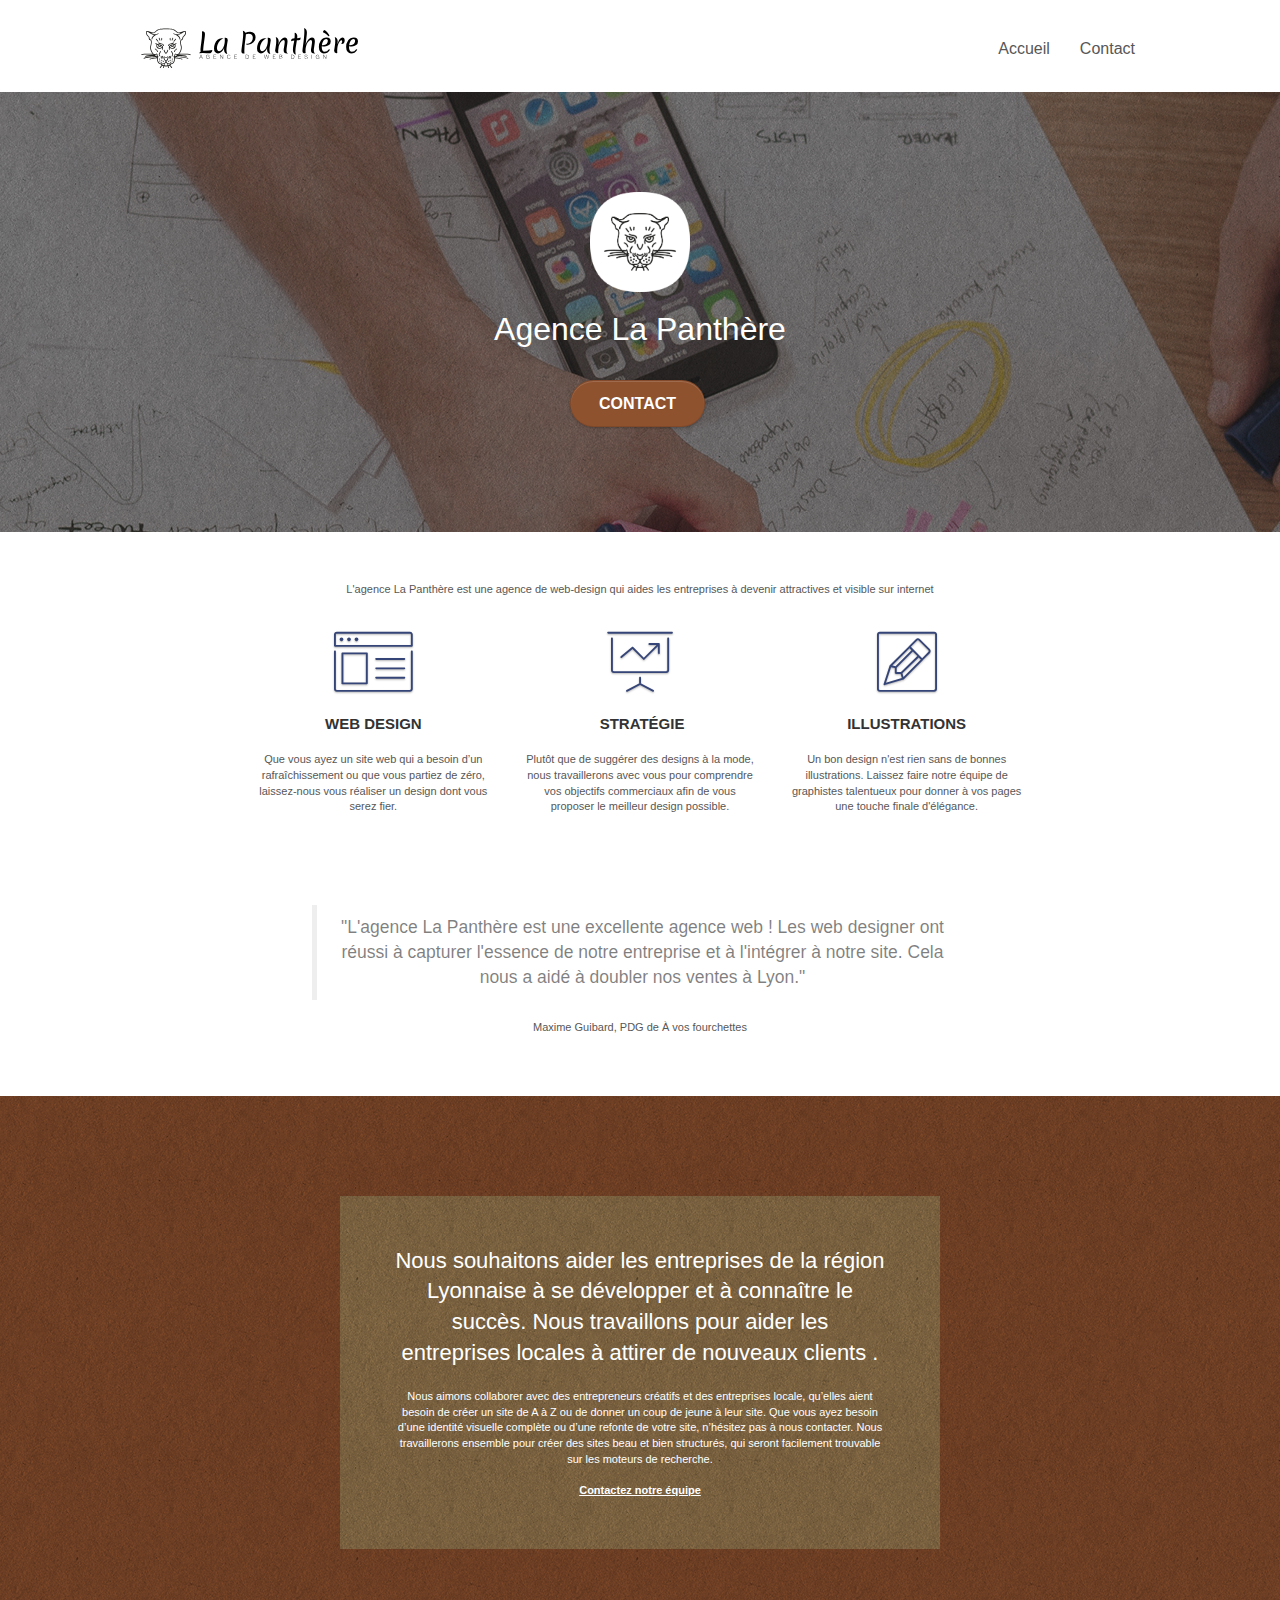
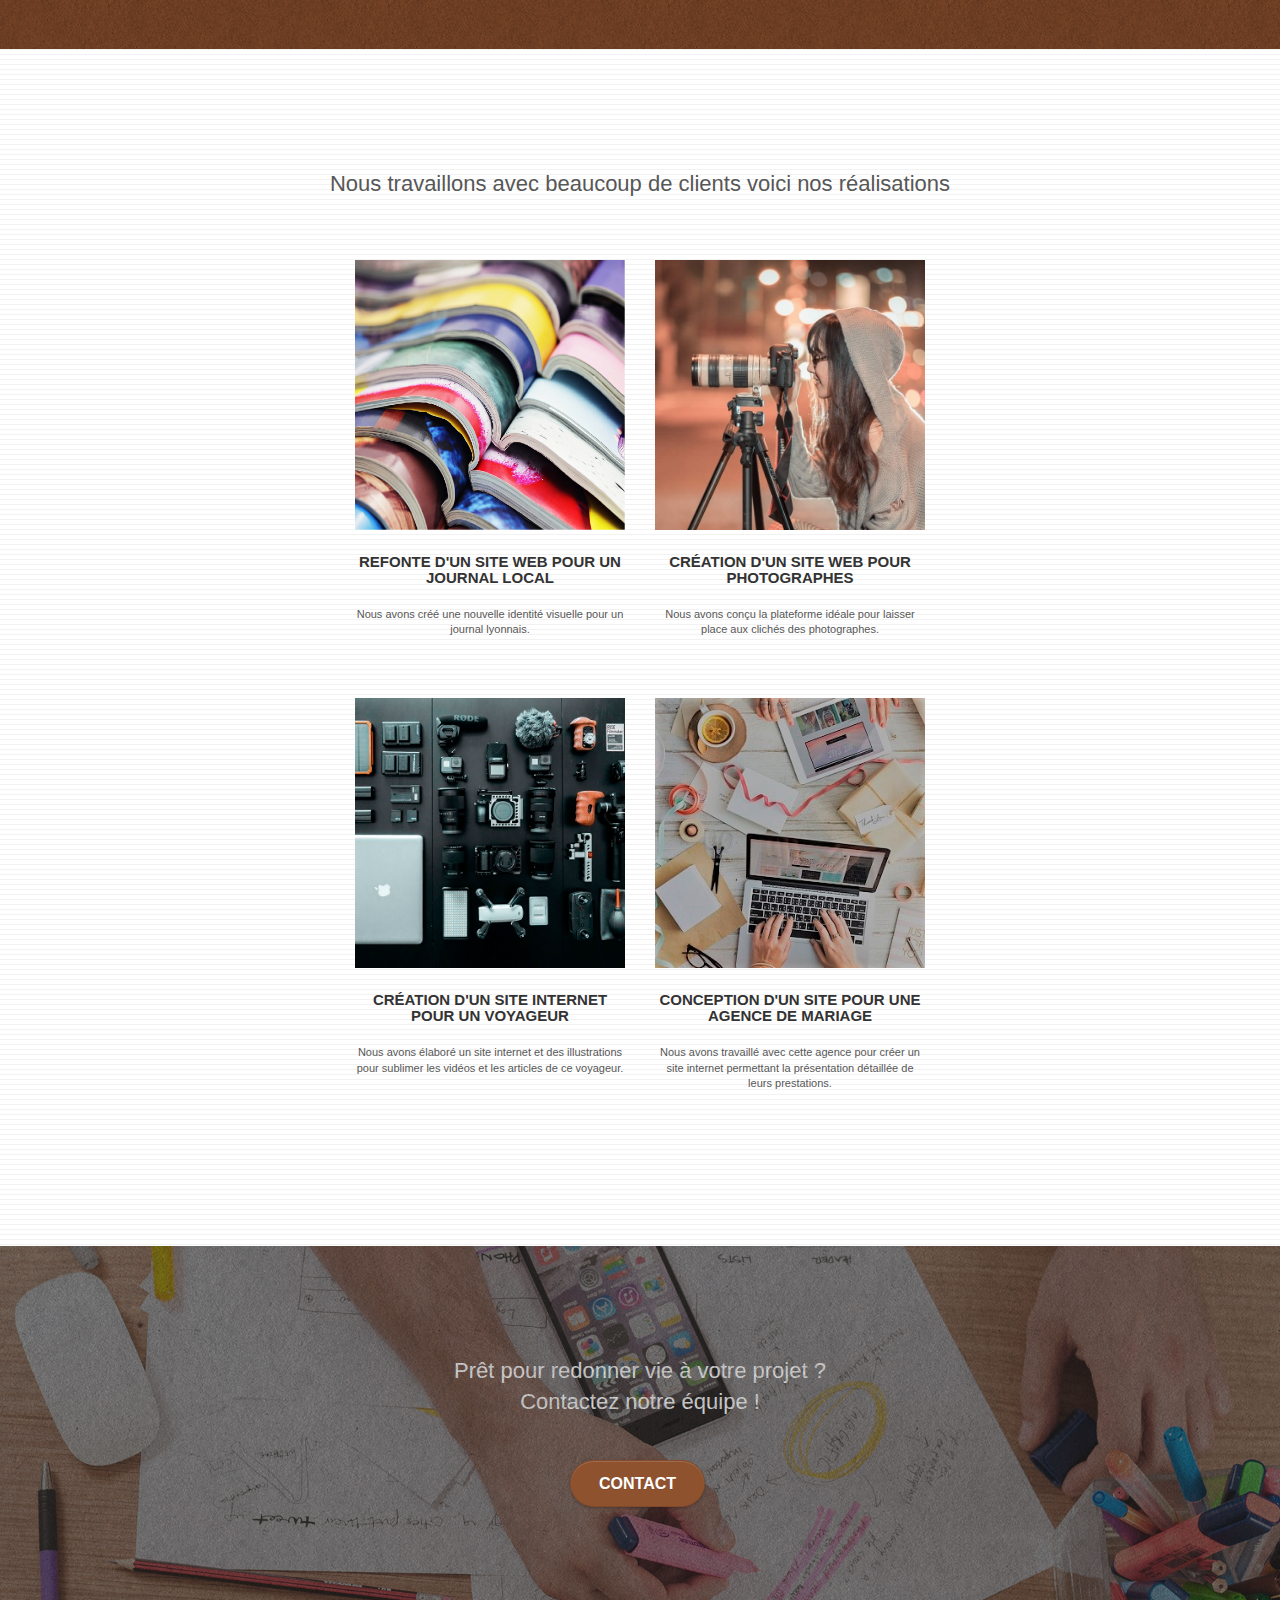
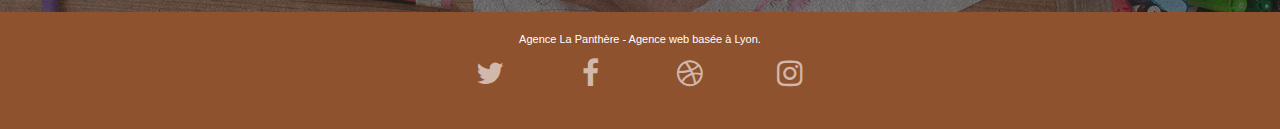
==== index.html @ bbf01726 "Suppression des images de texte et ajout de la source au blockquote" ====
<!doctype html>
<html lang="fr">
<head>
    <meta charset="utf-8">
    <meta name="description" content="Votre web-design réalisé par une équipe de passionnés et talentueux créateurs ! Découvrez nos réalisations et les témoignages de nos clients puis contactez-nous pour réaliser le site qui vous correspond !">
    <meta name="viewport" content="width=device-width, initial-scale=1.0, viewport-fit=cover">
    <link rel="shortcut icon" type="image/png" href="img/favicon.jpg">
    
	<link rel="stylesheet" type="text/css" href="./css/bootstrap.min.css">
	<link rel="stylesheet" type="text/css" href="style.min.css">
	<link rel="stylesheet" type="text/css" href="./css/font-awesome.min.css">
	<link rel="stylesheet" type="text/css" href="./css/et-line.min.css">
	
	<script defer src="./js/min/jquery-2.1.0.min.js"></script>
	<script defer src="./js/min/bootstrap.min.js"></script>
	<script defer src="./js/blocs.js"></script>
	<script defer src="./js/min/jquery.touchSwipe.min.js" defer></script>
	<script defer src="./js/min/gmaps.min.js"></script>

    <title>Découvrez votre révolution web design / La Panthère</title>

<!-- Analytics -->
 
<!-- Analytics END -->
    
</head>
<body>
<!-- Principal conteneur -->

<!-- HEADER -->
<header class="bloc bgc-white l-bloc " id="bloc-0">
	<div class="container bloc-sm">
		<nav class="navbar row">
			<div class="navbar-header">
				<a class="navbar-brand" href="web-design.html"><img src="img/agence-la-panthere-monochrome.svg" alt="paris web design logo agence web meilleure agence" height="40" /></a>
				<button id="nav-toggle" type="button" class="ui-navbar-toggle navbar-toggle" data-toggle="collapse" data-target=".navbar-1">
					<span class="sr-only">Toggle navigation</span><span class="icon-bar"></span><span class="icon-bar"></span><span class="icon-bar"></span>
				</button>
			</div>
			<div class="collapse navbar-collapse navbar-1 special-dropdown-nav">
				<ul class="site-navigation nav navbar-nav">
					<li>
						<a href="web-design.html">Accueil</a>
					</li>
					<li>
					</li>
					<li>
						<a href="contacter-votre-agence-web-design.html">Contact</a>
					</li>
				</ul>
			</div>
		</nav>
	</div>
</header>
<!-- HEADER END -->

<main class="page-container">

<!-- bloc-1-presentation -->
<div class="bloc bgc-dark-slate-blue bg-banniere d-bloc bg-t-edge bloc-bg-texture texture-paper b-parallax" id="bloc-1-hero">
	<div class="container bloc-lg">
		<div class="row tight-width-whitespace">
			<div class="col-sm-12 text-center">
				<img src="img/logo.png" class="center-block image-resize-mode" width="100" alt="Agence La Panthère, agence web paris, création logo paris" />
				<h1 class="text-center hero-bloc-text tc-white ">
					Agence La Panthère
				</h1>
				
				<a href="contacter-votre-agence-web-design.html" class="btn btn-lg btn-clean btn-rd cta-hero btn-atomic-tangerine" id="cta-hero">Contact</a>
				
			</div>
		</div>
	</div>
</div>
<!-- bloc-1-presentation END -->

<!-- bloc-2-services -->
<div class="bloc bgc-white l-bloc" id="bloc-2-services">
	<div class="container bloc-md">

		
		<p class="col-sm-12 text-center">L'agence La Panthère est une agence de web-design qui aides les entreprises à devenir attractives et visible sur internet</p>
		

		<div class="row voffset-lg med-width-whitespace">
			<div class="col-sm-4">
				<div class="text-center">
					<span class="et-icon-browser sm-shadow icon-dark-slate-blue icons icon-lg"></span>
				</div>
				<h3 class="mg-md text-center">
					Web design
				</h3>
				<p class="text-center ">
					Que vous ayez un site web qui a besoin d&rsquo;un rafraîchissement ou que vous partiez de zéro, laissez-nous vous réaliser un design dont vous serez fier.
				</p>
			</div>
			<div class="col-sm-4">
				<div class="text-center">
					<span class="et-icon-presentation sm-shadow icon-dark-slate-blue icons icon-lg"></span>
				</div>
				<h3 class="mg-md text-center">
					&nbsp;Stratégie
				</h3>
				<p class="text-center ">
					Plutôt que de suggérer des designs à la mode, nous travaillerons avec vous pour comprendre vos objectifs commerciaux afin de vous proposer le meilleur design possible.<br>
				</p>
			</div>
			<div class="col-sm-4">
				<div class="text-center">
					<span class="et-icon-edit sm-shadow icon-dark-slate-blue icons icon-lg"></span>
				</div>
				<h3 class="mg-md text-center">
					Illustrations
				</h3>
				<p class="text-center ">
					Un bon design n'est rien sans de bonnes illustrations. Laissez faire notre équipe de graphistes talentueux pour donner à vos pages une touche finale d'élégance.
				</p>
			</div>
		</div>
		<div class="row voffset-lg voffset">
			<div class="col-xs-12 col-md-8 col-md-offset-2 text-center">
				<blockquote>"L'agence La Panthère est une excellente agence web ! Les web designer ont réussi à capturer l'essence de notre entreprise et à l'intégrer à notre site. Cela nous a aidé à doubler nos ventes à Lyon."</blockquote>
				<p>Maxime Guibard, PDG de À vos fourchettes</p>
			</div>
		</div>
	</div>
</div>
<!-- bloc-2-services END -->

<!-- bloc-3-what-i-do -->
<div class="bloc tc-white bgc-atomic-tangerine bg-presentation d-bloc bloc-bg-texture texture-paper b-parallax" id="bloc-3-what-i-do">
	<div class="container bloc-lg">
		<div class="row tight-width-whitespace black-background">
			<div class="col-sm-12">
				<h2 class="mg-md text-center tc-white">
					Nous souhaitons aider les entreprises de la région Lyonnaise à se développer et à connaître le succès. Nous travaillons pour aider les entreprises locales à attirer de nouveaux clients .<br>
				</h2>
				<p class="text-center white">
					Nous aimons collaborer avec des entrepreneurs créatifs et des entreprises locale, qu’elles aient besoin de créer un site de A à Z ou de donner un coup de jeune à leur site. Que vous ayez besoin d’une identité visuelle complète ou d’une refonte de votre site, n’hésitez pas à nous contacter. Nous travaillerons ensemble pour créer des sites beau et bien structurés, qui seront facilement trouvable sur les moteurs de recherche. <br><br><a class="ltc-white bold-link" href="contacter-votre-agence-web-design.html">Contactez notre équipe</a><br>
				</p>
			</div>
		</div>
	</div>
</div>
<!-- bloc-3-what-i-do END -->

<!-- Section portfolio -->
<section class="bloc bgc-white bg-lines-h2-bg bg-repeat l-bloc" id="bloc-4-portfolio">
	<div class="container bloc-lg">
		<div class="row">
			<div class="col-sm-12 text-center">
				<h2>Nous travaillons avec beaucoup de clients voici nos réalisations</h2>
			</div>
		</div>
		<div class="row tight-width-whitespace portfolio-row">
			<article class="col-sm-6">
				<a href="#" data-lightbox="img/catalogue.jpg" data-gallery-id="gallery-1" data-caption="Refonte d'un site web pour un journal local" data-frame="snapshot-lb"><img src="img/catalogue.jpg" alt="paris web design logo agence web meilleure agence et refonte site web journal" class="img-responsive portfolio-thumb" /></a>
				<h3 class="mg-md text-center">
					Refonte d'un site web pour un journal local
				</h3>
				<p class="text-center">
					Nous avons créé une nouvelle identité visuelle pour un journal lyonnais.
				</p>
			</article>
			<article class="col-sm-6">
				<a href="#" data-lightbox="img/jeune-femme-qui-prend-des-photos.jpg" data-gallery-id="gallery-1" data-caption="Création d'un site web pour photographes" data-frame="snapshot-lb"><img src="img/jeune-femme-qui-prend-des-photos.jpg" class="img-responsive portfolio-thumb" alt="paris web design logo agence web meilleure agence, Création d'un site web pour photographes" /></a>
				<h3 class="mg-md text-center">
					Création d'un site web pour photographes
				</h3>
				<p class="text-center">
					Nous avons conçu la plateforme idéale pour laisser place aux clichés des photographes.
				</p>
			</article>
		</div>
		<div class="row tight-width-whitespace portfolio-row">
			<article class="col-sm-6">
				<a href="#" data-lightbox="img/matériel-numérique-dun-voyageur.jpg" data-gallery-id="gallery-1" data-caption="Création d'un site internet pour un voyageur" data-frame="snapshot-lb"><img src="img/matériel-numérique-dun-voyageur.jpg" class="img-responsive portfolio-thumb" alt="paris web design logo agence web meilleure agence, Création d'un site web pour voyageur"/></a>
				<h3 class="mg-md text-center">
					Création d'un site internet pour un voyageur
				</h3>
				<p class="text-center">
					Nous avons élaboré un site internet et des illustrations pour sublimer les vidéos et les articles de ce voyageur.
				</p>
			</article>
			<article class="col-sm-6">
				<a href="#" data-lightbox="img/bureau-de-travail-agence-de-mariage.jpg" data-gallery-id="gallery-1" data-caption="Conception d'un site pour une agence de mariage" data-frame="snapshot-lb"><img src="img/bureau-de-travail-agence-de-mariage.jpg" class="img-responsive portfolio-thumb" alt="paris web design logo agence web meilleure agence, Création d'un site web pour agence de mariage" /></a>
				<h3 class="mg-md text-center">
					Conception d'un site pour une agence de mariage
				</h3>
				<p class="text-center">
					Nous avons travaillé avec cette agence pour créer un site internet permettant la présentation détaillée de leurs prestations.
				</p>
			</article>

		</div>
	</div>
</section>
<!-- bloc-4-portfolio END -->

<!-- bloc-5-cta -->
<div class="bloc bgc-dark-slate-blue bg-banniere d-bloc bloc-bg-texture texture-paper" id="bloc-5-cta">
	<div class="container bloc-lg">
		<div class="row">
			<h2 class="mg-md text-center tc-white">
				Prêt pour redonner vie à votre projet ?<br>Contactez notre équipe !
			</h2>
			<div class="col-sm-12 text-center">
				<a href="contacter-votre-agence-web-design.html" class="btn btn-atomic-tangerine btn-clean btn-rd btn-lg cta-hero">Contact</a>
			</div>
		</div>
	</div>
</div>
<!-- bloc-5-cta END -->

<!-- Footer - bloc-8 -->
<footer class="bloc bgc-atomic-tangerine d-bloc" id="bloc-8">
	<div class="container bloc-sm">
		<div class="row">
			<div class="col-sm-12">
				<p class="text-center white">
					Agence La Panthère - Agence web basée à Lyon.<br>
				</p>
				<div class="row row-no-gutters social">
					<div class="col-sm-3">
						<div class="text-center">
							<a class="social" href="web-design.html"><span class="fa fa-twitter icon-md"></span></a>
						</div>
					</div>
					<div class="col-sm-3">
						<div class="text-center">
							<a class="social" href="web-design.html"><span class="fa fa-facebook icon-md"></span></a>
						</div>
					</div>
					<div class="col-sm-3">
						<div class="text-center">
							<a class="social" href="web-design.html"><span class="fa fa-dribbble icon-md"></span></a>
						</div>
					</div>
					<div class="col-sm-3">
						<div class="text-center">
							<a class="social" href="web-design.html"><span class="fa fa-instagram icon-md"></span></a>
						</div>
					</div>
				</div>
				<br>
			</div>
		</div>
	</div>
</footer>
<!-- Footer END -->

</main>
<!-- Principal conteneur END -->
    

</body>
</html>
---- style.min.css ----
body{margin:0;padding:0;background:#fff;overflow-x:hidden;-webkit-font-smoothing:antialiased;-moz-osx-font-smoothing:grayscale}a,button{transition:all .3s ease-in-out;outline:0!important}a:hover{text-decoration:none;cursor:pointer}#page-loading-blocs-notifaction{position:fixed;top:0;bottom:0;width:100%;z-index:100000;background:#fff url("img/pageload-spinner.gif") no-repeat center center}.bloc{width:100%;clear:both;background:50% 50% no-repeat;padding:0 50px;-webkit-background-size:cover;-moz-background-size:cover;-o-background-size:cover;background-size:cover;position:relative}.bloc .container{padding-left:0;padding-right:0}.bloc-lg{padding:100px 50px}.bloc-md{padding:50px}.bloc-sm{padding:20px 50px}.bg-b-edge,.bg-bl-edge,.bg-br-edge,.bg-center,.bg-l-edge,.bg-r-edge,.bg-repeat,.bg-t-edge,.bg-tl-edge,.bg-tr-edge{-webkit-background-size:auto!important;-moz-background-size:auto!important;-o-background-size:auto!important;background-size:auto!important}.bg-repeat{background:repeat}.bg-t-edge{background:top no-repeat}.bloc-bg-texture::before{content:"";background-size:2px 2px;position:absolute;top:0;bottom:0;left:0;right:0}.texture-paper::before{background:url("img/texture-paper.png");background-size:280px 280px}.b-parallax{background-attachment:fixed}.d-bloc{color:rgba(255,255,255,.7)}.d-bloc button:hover{color:rgba(255,255,255,.9)}.d-bloc .icon-round,.d-bloc .icon-rounded,.d-bloc .icon-semi-rounded-a,.d-bloc .icon-semi-rounded-b,.d-bloc .icon-square{border-color:rgba(255,255,255,.9)}.d-bloc .divider-h span{border-color:rgba(255,255,255,.2)}.d-bloc .a-btn,.d-bloc .navbar a,.d-bloc .navbar-brand,.d-bloc a .icon-lg,.d-bloc a .icon-md,.d-bloc a .icon-sm,.d-bloc a .icon-xl,.d-bloc h1 a,.d-bloc h2 a,.d-bloc h3 a,.d-bloc h4 a,.d-bloc h5 a,.d-bloc h6 a,.d-bloc p a{color:rgba(255,255,255,.6)}.d-bloc .a-btn:hover,.d-bloc .navbar a:hover,.d-bloc .navbar-brand:hover,.d-bloc a:hover .icon-lg,.d-bloc a:hover .icon-md,.d-bloc a:hover .icon-sm,.d-bloc a:hover .icon-xl,.d-bloc h1 a:hover,.d-bloc h2 a:hover,.d-bloc h3 a:hover,.d-bloc h4 a:hover,.d-bloc h5 a:hover,.d-bloc h6 a:hover,.d-bloc p a:hover{color:#fff}.d-bloc .navbar-toggle .icon-bar{background:#fff}.d-bloc .btn-wire,.d-bloc .btn-wire:hover{color:#fff;border-color:#fff}.d-bloc .panel{color:rgba(0,0,0,.5)}.d-bloc .panel button:hover{color:rgba(0,0,0,.7)}.d-bloc .panel icon{border-color:rgba(0,0,0,.7)}.d-bloc .panel .divider-h span{border-color:rgba(0,0,0,.1)}.d-bloc .panel .a-btn{color:rgba(0,0,0,.6)}.d-bloc .panel .a-btn:hover{color:#000}.d-bloc .panel .btn-wire,.d-bloc .panel .btn-wire:hover{color:rgba(0,0,0,.7);border-color:rgba(0,0,0,.3)}.d-bloc .panel,.l-bloc{color:rgba(0,0,0,.5)}.d-bloc .panel button:hover,.l-bloc button:hover{color:rgba(0,0,0,.7)}.l-bloc .icon-round,.l-bloc .icon-rounded,.l-bloc .icon-semi-rounded-a,.l-bloc .icon-semi-rounded-b,.l-bloc .icon-square{border-color:rgba(0,0,0,.7)}.d-bloc .panel .divider-h span,.l-bloc .divider-h span{border-color:rgba(0,0,0,.1)}.d-bloc .panel .a-btn,.l-bloc .a-btn,.l-bloc .navbar a,.l-bloc .navbar-brand,.l-bloc a .icon-lg,.l-bloc a .icon-md,.l-bloc a .icon-sm,.l-bloc a .icon-xl,.l-bloc h1 a,.l-bloc h2 a,.l-bloc h3 a,.l-bloc h4 a,.l-bloc h5 a,.l-bloc h6 a,.l-bloc p a{color:rgba(0,0,0,.6)}.d-bloc .panel .a-btn:hover,.l-bloc .a-btn:hover,.l-bloc .navbar a:hover,.l-bloc .navbar-brand:hover,.l-bloc a:hover .icon-lg,.l-bloc a:hover .icon-md,.l-bloc a:hover .icon-sm,.l-bloc a:hover .icon-xl,.l-bloc h1 a:hover,.l-bloc h2 a:hover,.l-bloc h3 a:hover,.l-bloc h4 a:hover,.l-bloc h5 a:hover,.l-bloc h6 a:hover,.l-bloc p a:hover{color:#000}.l-bloc .navbar-toggle .icon-bar{color:rgba(0,0,0,.6)}.d-bloc .panel .btn-wire,.d-bloc .panel .btn-wire:hover,.l-bloc .btn-wire,.l-bloc .btn-wire:hover{color:rgba(0,0,0,.7);border-color:rgba(0,0,0,.3)}.voffset{margin-top:30px}.voffset-lg{margin-top:80px}.row-no-gutters{margin-right:0;margin-left:0}.row.row-no-gutters>[class*=" col-"],.row.row-no-gutters>[class^=col-]{padding-right:0;padding-left:0}#bloc-1-hero h1{font-size:32px}.navbar{margin-bottom:0;z-index:1}.navbar-brand{height:auto;padding:3px 15px;font-size:25px;font-weight:400;font-weight:600;line-height:44px}.navbar-brand img{max-height:200px;margin:0 5px 0 0;display:inline}.navbar-brand img[src$=svg]{min-width:100px}.nav-center .navbar-brand img{margin:0}.navbar .nav{padding-top:2px;margin-right:-16px;float:right;z-index:1}.nav>li{float:left;margin-top:4px;font-size:16px}.navbar-nav .open .dropdown-menu>li>a{text-align:inherit}.nav>li a:focus,.nav>li a:hover{background:0 0}.navbar-toggle{margin:10px 10px 0 0;border:0}.navbar-toggle:hover{background:0 0!important}.navbar-toggle .icon-bar{background-color:rgba(0,0,0,.5);width:26px}.nav-invert .navbar .nav{float:left}.nav-invert .navbar-brand,.nav-invert .navbar-header{float:right;position:relative;z-index:2}@media (min-width:768px){.site-navigation{position:absolute;top:50%;right:20px;transform:translate(0,-50%);-webkit-transform:translateY(-50%)}.nav>li .dropdown-menu a,.nav>li .dropdown-menu a:hover{color:#484848}.nav-invert .site-navigation{left:0;right:0}.nav-center{text-align:center}.nav-center .navbar-header{width:100%}.nav-center .nav>li,.nav-center .navbar-brand,.nav-center .navbar-header{float:none;display:inline-block}.nav-center .site-navigation{position:relative;width:100%;right:0;margin-right:0;margin-top:20px}.nav-center.mini-nav .navbar-toggle{float:none;margin:10px auto 0}}.nav>li>.dropdown a{background:0 0!important;display:block;padding:14px 15px}nav .caret{margin:0 5px}.dropdown-menu .dropdown-menu{top:-8px;left:100%}.dropdown-menu .dropmenu-flow-right{top:100%;left:0;margin-left:-1px;border-top-left-radius:0;border-top-right-radius:0}.dropdown-menu .dropdown span{border:4px solid #000;border-top-color:transparent;border-right-color:transparent;border-bottom-color:transparent;margin:6px -5px 0 0!important;float:right}.mg-md{margin-top:10px;margin-bottom:20px}.mg-lg{margin-top:10px;margin-bottom:40px}.btn{margin:0 5px 5px 0}.btn.pull-right{margin:0 0 5px 5px}.btn-d,.btn-d:focus,.btn-d:hover{color:#fff;background:rgba(0,0,0,.3)}button{outline:0!important}.btn-rd{border-radius:40px}.btn-clean{border:1px solid rgba(0,0,0,.08);border-bottom-color:rgba(0,0,0,.1);text-shadow:0 1px 0 rgba(0,0,1,.1);box-shadow:0 1px 3px rgba(0,0,1,.25),inset 0 1px 0 0 rgba(255,255,255,.15)}.icon-md{font-size:30px!important}.icon-lg{font-size:60px!important}.sm-shadow{text-shadow:0 1px 2px rgba(0,0,0,.3)}.panel-sq,.panel-sq .panel-footer,.panel-sq .panel-heading{border-radius:0}.panel-rd{border-radius:30px}.panel-rd .panel-heading{border-radius:29px 29px 0 0}.panel-rd .panel-footer{border-radius:0 0 29px 29px}.form-control{border-color:rgba(0,0,0,.1);box-shadow:none;background-color:red}.scrollToTop{width:40px;height:40px;position:fixed;bottom:20px;right:20px;opacity:0;z-index:500;transition:all .3s ease-in-out}.scrollToTop span{margin-top:6px}.showScrollTop{font-size:14px;opacity:1}a[data-lightbox]{position:relative;display:block;text-align:center}a[data-lightbox]:hover::before{content:"+";font-family:HelveticaNeue-Light,"Helvetica Neue Light","Helvetica Neue",Helvetica,Arial;font-size:32px;width:50px;height:50px;margin-left:-25px;border-radius:50%;background:rgba(0,0,0,.6);color:#fff;font-weight:100;z-index:1;position:absolute;top:50%;transform:translateY(-50%);-webkit-transform:translateY(-50%)}a[data-lightbox]:hover img{opacity:.6;-webkit-animation-fill-mode:none;animation-fill-mode:none}#lightbox-modal{display:flex;align-items:center}#lightbox-modal .modal-dialog{width:90%;max-width:900px;margin:0 auto 0}#lightbox-modal .modal-dialog img{max-height:90vh;margin:0 auto}.lightbox-caption{padding:20px;color:#fff;background:rgba(0,0,0,.5);position:absolute;left:15px;right:15px;bottom:5px}.close-lightbox{color:#fff;font-size:30px;position:absolute;top:20px;right:20px;z-index:20;background:rgba(0,0,0,.5);border:none;line-height:30px;padding:0 9px 5px;opacity:.3}.close-lightbox:hover,.next-lightbox:hover,.prev-lightbox:hover{opacity:1;color:#fff}.next-lightbox,.prev-lightbox{font-size:20px;color:rgba(255,255,255,.9);background:rgba(0,0,0,.5);transition:all .2s ease-in-out;position:absolute;top:45%;z-index:1;opacity:.4}.next-lightbox{padding:6px 8px 1px 13px;right:25px}.prev-lightbox{padding:6px 13px 1px 10px;left:25px}.snapshot-lb .modal-body{padding-bottom:45px}.snapshot-lb .lightbox-caption{padding:0;color:rgba(0,0,0,.5);background:0 0}.btn,a,h1,h2,h3,h4,h5,h6,label,p{font-family:helvetica;font-weight:400;color:#575757!important}.container{max-width:1000px}.hero-bloc-text{font-size:38px}.hero-bloc-text-sub{font-size:36px}.statement-bloc-text{line-height:26px;font-style:italic;font-size:20px;text-align:center;font-weight:lighter;max-width:520px;margin:auto auto auto auto}p{font-size:11px}.tight-width-whitespace{max-width:600px;margin:auto auto auto auto}.h1{font-size:20px;font-family:"Open Sans"}.cta-hero{margin-top:22px;color:#fff!important;text-transform:uppercase;padding:12px 28px 12px 28px;font-size:16px;font-weight:700}.social{max-width:400px;margin:auto auto auto auto}h2{font-size:22px;line-height:1.4em}h3{font-size:15px;text-transform:uppercase;font-weight:700;color:#333!important}.med-width-whitespace{max-width:800px;margin:auto auto auto auto;box-shadow:0 0 0 #000}h1{color:#333!important}h4{color:#333!important}.icons{margin-bottom:14px;margin-top:24px}.white{color:#fff!important}.portfolio-thumb{margin-bottom:24px}.portfolio-row{margin-bottom:44px;margin-top:50px}.avatar{box-shadow:0 4px 9px rgba(0,0,0,.3)}.black-background{background-color:rgba(165,147,99,.7);padding:40px 40px 40px 40px}.bold-link{font-weight:900;text-decoration:underline!important}.bgc-white{background-color:#fff}.bgc-dark-slate-blue{background-color:#364577}.bgc-atomic-tangerine{background-color:#8f522f}.tc-white{color:#fff!important}.btn-atomic-tangerine{background:#8f522f;color:#fff!important}.btn-atomic-tangerine:hover{background:#c27956!important;color:#fff!important}.ltc-white{color:#fff!important}.ltc-white:hover{color:#ccc!important}.ltc-atomic-tangerine{color:#8f522f!important}.ltc-atomic-tangerine:hover{color:#c27956!important}.icon-dark-slate-blue{color:#364577!important;border-color:#364577!important}.bg-dots-bg{background-image:url("img/dots-bg.png")}.bg-lines-h2-bg{background-image:url("img/lines-h2-bg.png")}.bg-banniere{background-image:url("img/agence-la-panthere.jpg")}.bg-presentation{background-image:url("img/image-de-presentation.bmp")}@media (max-width:1024px){.bloc{padding-left:20px;padding-right:20px}.bloc-tile-2.full-width-bloc .container,.bloc-tile-3.full-width-bloc .container,.bloc-tile-4.full-width-bloc .container,.bloc.full-width-bloc{padding-left:0;padding-right:0}}@media (max-width:992px) and (min-width:768px){.navbar .nav{max-width:80%}.nav-center.navbar .nav{max-width:100%}}@media only screen and (min-device-width:768px) and (max-device-width:1024px) and (orientation:landscape){.b-parallax{background-attachment:scroll}}@media only screen and (min-device-width:1024px) and (max-device-width:1366px) and (-webkit-min-device-pixel-ratio:1.5){.b-parallax{background-attachment:scroll}}@media (max-width:991px){.container{width:100%}.b-parallax{background-attachment:scroll}#hero-bloc,.page-container{overflow-x:hidden;position:relative}.bloc{padding-left:constant(safe-area-inset-left);padding-right:constant(safe-area-inset-right)}.bloc-group,.bloc-group .bloc{display:block;width:100%}.bloc-fill-screen .fill-bloc-bottom-edge,.bloc-fill-screen .fill-bloc-top-edge{padding:0 20px;padding-left:constant(safe-area-inset-left);padding-right:constant(safe-area-inset-right)}}@media (max-width:767px){.page-container{overflow-x:hidden;position:relative}#disqus_thread,h1,h2,h3,h4,h5,h6,p{padding-left:10px!important;padding-right:10px!important}.b-parallax{background-attachment:scroll}.navbar .nav{padding-top:0;border-top:1px solid rgba(0,0,0,.2);float:none!important}.navbar.row{margin-left:0;margin-right:0}.site-navigation{position:inherit;transform:none;-webkit-transform:none;-ms-transform:none}.nav>li{margin-top:0;border-bottom:1px solid rgba(0,0,0,.1);background:rgba(0,0,0,.05);text-align:left;padding-left:15px;width:100%}.nav>li:hover{background:rgba(0,0,0,.08)}.dropdown .dropdown a .caret{float:none;margin:5px 0 0 10px!important;border:4px solid #000;border-bottom-color:transparent;border-right-color:transparent;border-left-color:transparent}#hero-bloc .navbar .nav{background:rgba(0,0,0,.8)}#hero-bloc .navbar .nav a{color:rgba(255,255,255,.6)}.hero{padding:50px 0}.hero-nav{left:-1px;right:-1px}.navbar-collapse{padding:0;overflow-x:hidden;-webkit-box-shadow:none;box-shadow:none}.navbar-brand img{max-height:40px;width:auto}.nav-invert .navbar-header{float:none;width:100%}.nav-invert .navbar-toggle{float:left;margin-left:10px}.bloc{padding-left:0;padding-right:0}.bloc-lg,.bloc-xl,.bloc-xxl{padding:40px 0}.bloc-md,.bloc-sm{padding-left:0;padding-right:0}.bloc-fill-screen .fill-bloc-bottom-edge,.bloc-fill-screen .fill-bloc-top-edge,.bloc-tile-2 .container,.bloc-tile-3 .container,.bloc-tile-4 .container{padding-left:0;padding-right:0}.a-block{padding:0 10px}.btn-dwn{display:none}.voffset{margin-top:5px}.voffset-md{margin-top:20px}.voffset-lg{margin-top:30px}form{padding:5px}.close-lightbox{display:inline-block}.blocsapp-device-iphone5{background-size:216px 425px;padding-top:60px;width:216px;height:425px}.blocsapp-device-iphone5 img{width:180px;height:320px}}@media (max-width:400px){.bloc{padding-left:0;padding-right:0}}@media (max-width:767px){.bloc-mob-center-text{text-align:center}}input{background-color:red}
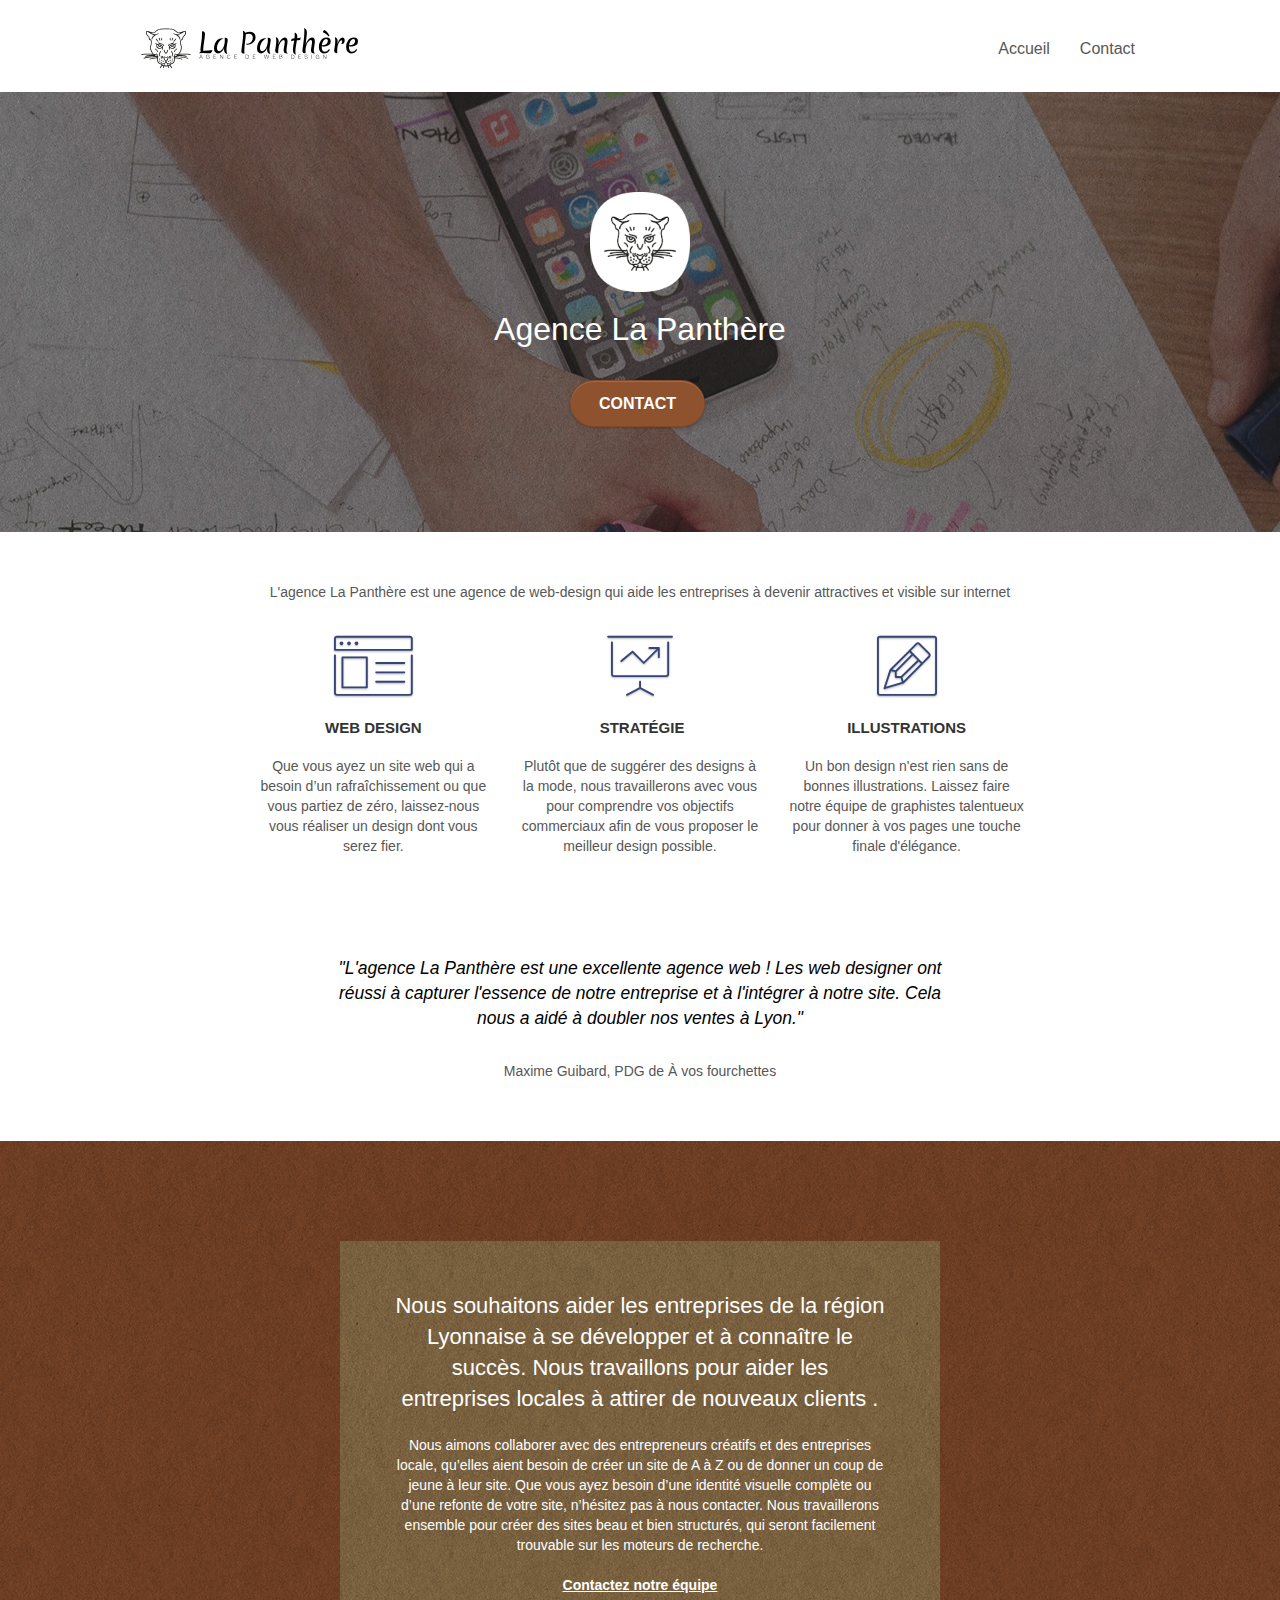
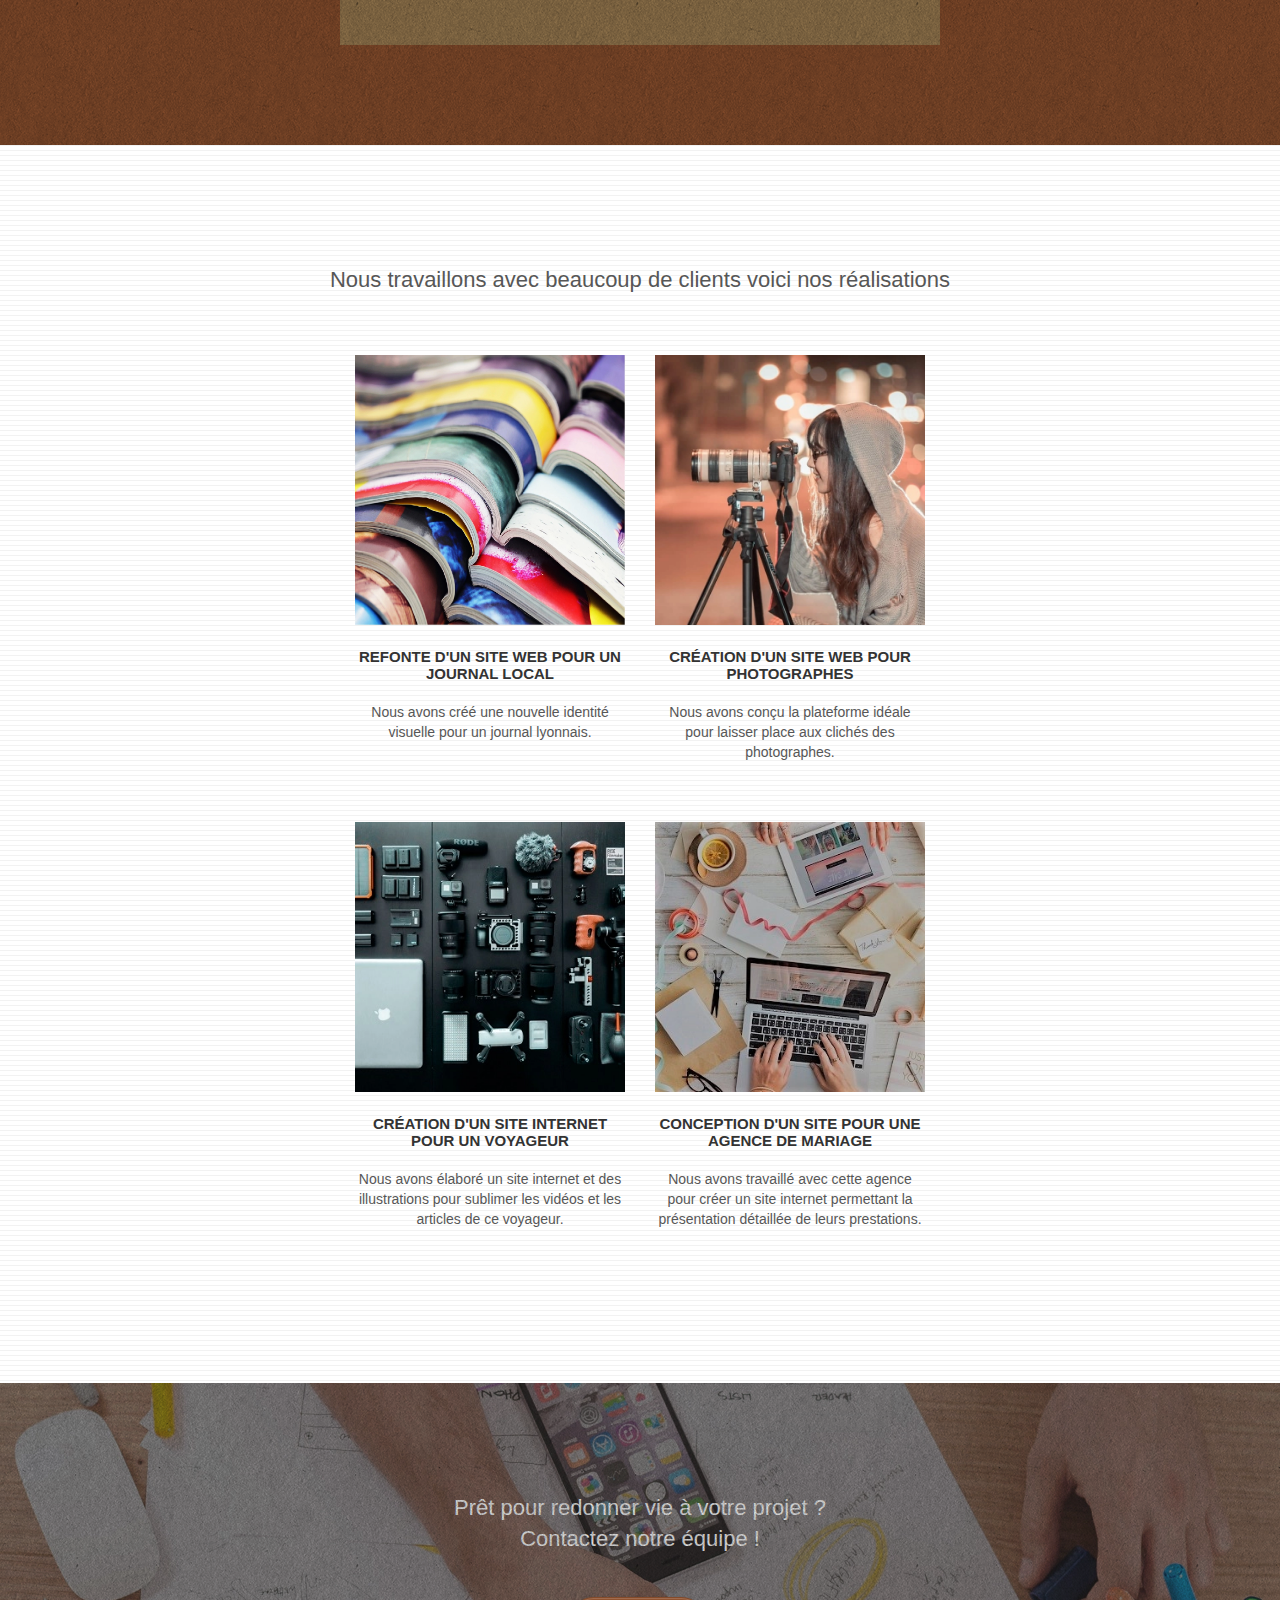
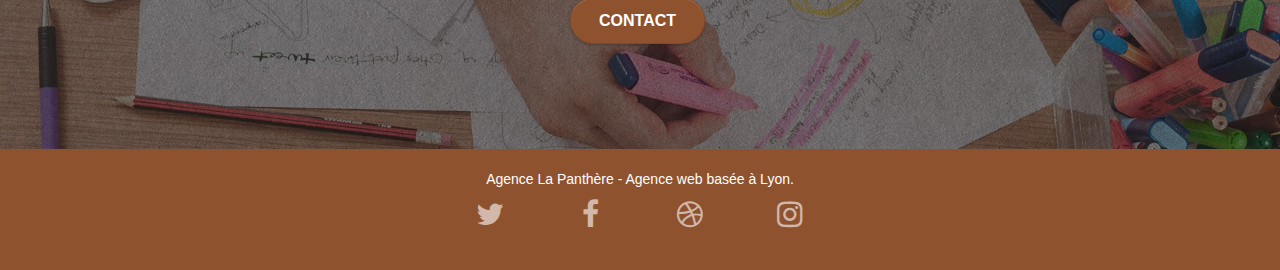
==== commit aef37b45: "Actualisation du fichier index" ====
--- a/index.html
+++ b/index.html
@@ -1,23 +1,26 @@
 <!doctype html>
 <html lang="fr">
 <head>
-    <meta charset="utf-8">
+	
+	<meta charset="utf-8">
+	<meta name="theme-color" content="#8F522F">
     <meta name="description" content="Votre web-design réalisé par une équipe de passionnés et talentueux créateurs ! Découvrez nos réalisations et les témoignages de nos clients puis contactez-nous pour réaliser le site qui vous correspond !">
     <meta name="viewport" content="width=device-width, initial-scale=1.0, viewport-fit=cover">
+
+	<link rel="apple-touch-icon" href="img/logo_icon.jpg">
     <link rel="shortcut icon" type="image/png" href="img/favicon.jpg">
-    
 	<link rel="stylesheet" type="text/css" href="./css/bootstrap.min.css">
-	<link rel="stylesheet" type="text/css" href="style.min.css">
 	<link rel="stylesheet" type="text/css" href="./css/font-awesome.min.css">
 	<link rel="stylesheet" type="text/css" href="./css/et-line.min.css">
+	<link rel="stylesheet" type="text/css" href="style.min.css">
 	
-	<script defer src="./js/min/jquery-2.1.0.min.js"></script>
-	<script defer src="./js/min/bootstrap.min.js"></script>
+	<script defer src="./js/jquery-2.1.0.js"></script>
+	<script defer src="./js/bootstrap.js"></script>
 	<script defer src="./js/blocs.js"></script>
-	<script defer src="./js/min/jquery.touchSwipe.min.js" defer></script>
-	<script defer src="./js/min/gmaps.min.js"></script>
-
-    <title>Découvrez votre révolution web design / La Panthère</title>
+	<script defer src="./js/jquery.touchSwipe.js"></script>
+	<script defer src="./js/gmaps.js"></script>
+
+    <title>La Panthère agence web-design</title>
 
 <!-- Analytics -->
  
@@ -32,7 +35,7 @@
 	<div class="container bloc-sm">
 		<nav class="navbar row">
 			<div class="navbar-header">
-				<a class="navbar-brand" href="web-design.html"><img src="img/agence-la-panthere-monochrome.svg" alt="paris web design logo agence web meilleure agence" height="40" /></a>
+				<a class="navbar-brand" href="home.html"><img src="img/agence-la-panthere-monochrome.svg" alt="Logo la panthère" height="40" /></a>
 				<button id="nav-toggle" type="button" class="ui-navbar-toggle navbar-toggle" data-toggle="collapse" data-target=".navbar-1">
 					<span class="sr-only">Toggle navigation</span><span class="icon-bar"></span><span class="icon-bar"></span><span class="icon-bar"></span>
 				</button>
@@ -40,12 +43,10 @@
 			<div class="collapse navbar-collapse navbar-1 special-dropdown-nav">
 				<ul class="site-navigation nav navbar-nav">
 					<li>
-						<a href="web-design.html">Accueil</a>
+						<a href="home.html">Accueil</a>
 					</li>
 					<li>
-					</li>
-					<li>
-						<a href="contacter-votre-agence-web-design.html">Contact</a>
+						<a href="contacter-votre-agence-home.html">Contact</a>
 					</li>
 				</ul>
 			</div>
@@ -56,30 +57,30 @@
 
 <main class="page-container">
 
-<!-- bloc-1-presentation -->
-<div class="bloc bgc-dark-slate-blue bg-banniere d-bloc bg-t-edge bloc-bg-texture texture-paper b-parallax" id="bloc-1-hero">
+<!-- Section presentation -->
+<section class="bloc bgc-dark-slate-blue bg-banniere d-bloc bg-t-edge bloc-bg-texture texture-paper b-parallax" id="bloc-1-hero">
 	<div class="container bloc-lg">
 		<div class="row tight-width-whitespace">
 			<div class="col-sm-12 text-center">
-				<img src="img/logo.png" class="center-block image-resize-mode" width="100" alt="Agence La Panthère, agence web paris, création logo paris" />
+				<img src="img/logo.png" class="center-block image-resize-mode" width="100" alt="Logo la panthère" />
 				<h1 class="text-center hero-bloc-text tc-white ">
 					Agence La Panthère
 				</h1>
 				
-				<a href="contacter-votre-agence-web-design.html" class="btn btn-lg btn-clean btn-rd cta-hero btn-atomic-tangerine" id="cta-hero">Contact</a>
+				<a href="contacter-votre-agence-home.html" class="btn btn-lg btn-clean btn-rd cta-hero btn-atomic-tangerine" id="cta-hero">Contact</a>
 				
 			</div>
 		</div>
 	</div>
-</div>
-<!-- bloc-1-presentation END -->
-
-<!-- bloc-2-services -->
-<div class="bloc bgc-white l-bloc" id="bloc-2-services">
+</section>
+<!-- Section presentation END -->
+
+<!-- Section services -->
+<section class="bloc bgc-white l-bloc" id="bloc-2-services">
 	<div class="container bloc-md">
 
 		
-		<p class="col-sm-12 text-center">L'agence La Panthère est une agence de web-design qui aides les entreprises à devenir attractives et visible sur internet</p>
+		<p class="col-sm-12 text-center">L'agence La Panthère est une agence de web-design qui aide les entreprises à devenir attractives et visible sur internet</p>
 		
 
 		<div class="row voffset-lg med-width-whitespace">
@@ -124,11 +125,11 @@
 			</div>
 		</div>
 	</div>
-</div>
-<!-- bloc-2-services END -->
+</section>
+<!-- Section services END -->
 
 <!-- bloc-3-what-i-do -->
-<div class="bloc tc-white bgc-atomic-tangerine bg-presentation d-bloc bloc-bg-texture texture-paper b-parallax" id="bloc-3-what-i-do">
+<section class="bloc tc-white bgc-atomic-tangerine bg-presentation d-bloc bloc-bg-texture texture-paper b-parallax" id="bloc-3-what-i-do">
 	<div class="container bloc-lg">
 		<div class="row tight-width-whitespace black-background">
 			<div class="col-sm-12">
@@ -136,12 +137,12 @@
 					Nous souhaitons aider les entreprises de la région Lyonnaise à se développer et à connaître le succès. Nous travaillons pour aider les entreprises locales à attirer de nouveaux clients .<br>
 				</h2>
 				<p class="text-center white">
-					Nous aimons collaborer avec des entrepreneurs créatifs et des entreprises locale, qu’elles aient besoin de créer un site de A à Z ou de donner un coup de jeune à leur site. Que vous ayez besoin d’une identité visuelle complète ou d’une refonte de votre site, n’hésitez pas à nous contacter. Nous travaillerons ensemble pour créer des sites beau et bien structurés, qui seront facilement trouvable sur les moteurs de recherche. <br><br><a class="ltc-white bold-link" href="contacter-votre-agence-web-design.html">Contactez notre équipe</a><br>
-				</p>
-			</div>
-		</div>
-	</div>
-</div>
+					Nous aimons collaborer avec des entrepreneurs créatifs et des entreprises locale, qu’elles aient besoin de créer un site de A à Z ou de donner un coup de jeune à leur site. Que vous ayez besoin d’une identité visuelle complète ou d’une refonte de votre site, n’hésitez pas à nous contacter. Nous travaillerons ensemble pour créer des sites beau et bien structurés, qui seront facilement trouvable sur les moteurs de recherche. <br><br><a class="ltc-white bold-link" href="contacter-votre-agence-home.html">Contactez notre équipe</a><br>
+				</p>
+			</div>
+		</div>
+	</div>
+</section>
 <!-- bloc-3-what-i-do END -->
 
 <!-- Section portfolio -->
@@ -154,7 +155,7 @@
 		</div>
 		<div class="row tight-width-whitespace portfolio-row">
 			<article class="col-sm-6">
-				<a href="#" data-lightbox="img/catalogue.jpg" data-gallery-id="gallery-1" data-caption="Refonte d'un site web pour un journal local" data-frame="snapshot-lb"><img src="img/catalogue.jpg" alt="paris web design logo agence web meilleure agence et refonte site web journal" class="img-responsive portfolio-thumb" /></a>
+				<a href="#" data-lightbox="img/catalogue.webp" data-gallery-id="gallery-1" data-caption="Refonte d'un site web pour un journal local" data-frame="snapshot-lb"><img src="img/catalogue.webp" alt="Catalogues empilés" class="img-responsive portfolio-thumb" /></a>
 				<h3 class="mg-md text-center">
 					Refonte d'un site web pour un journal local
 				</h3>
@@ -163,7 +164,7 @@
 				</p>
 			</article>
 			<article class="col-sm-6">
-				<a href="#" data-lightbox="img/jeune-femme-qui-prend-des-photos.jpg" data-gallery-id="gallery-1" data-caption="Création d'un site web pour photographes" data-frame="snapshot-lb"><img src="img/jeune-femme-qui-prend-des-photos.jpg" class="img-responsive portfolio-thumb" alt="paris web design logo agence web meilleure agence, Création d'un site web pour photographes" /></a>
+				<a href="#" data-lightbox="img/jeune-femme-qui-prend-des-photos.webp" data-gallery-id="gallery-1" data-caption="Création d'un site web pour photographes" data-frame="snapshot-lb"><img src="img/jeune-femme-qui-prend-des-photos.webp" class="img-responsive portfolio-thumb" alt="Jeune femme qui pratique la photographie pour designer son site" /></a>
 				<h3 class="mg-md text-center">
 					Création d'un site web pour photographes
 				</h3>
@@ -174,7 +175,7 @@
 		</div>
 		<div class="row tight-width-whitespace portfolio-row">
 			<article class="col-sm-6">
-				<a href="#" data-lightbox="img/matériel-numérique-dun-voyageur.jpg" data-gallery-id="gallery-1" data-caption="Création d'un site internet pour un voyageur" data-frame="snapshot-lb"><img src="img/matériel-numérique-dun-voyageur.jpg" class="img-responsive portfolio-thumb" alt="paris web design logo agence web meilleure agence, Création d'un site web pour voyageur"/></a>
+				<a href="#" data-lightbox="img/materiel-numérique-dun-voyageur.webp" data-gallery-id="gallery-1" data-caption="Création d'un site internet pour un voyageur" data-frame="snapshot-lb"><img src="img/materiel-numérique-dun-voyageur.webp" class="img-responsive portfolio-thumb" alt="Equipement numérique et photographique d'un voyageur"/></a>
 				<h3 class="mg-md text-center">
 					Création d'un site internet pour un voyageur
 				</h3>
@@ -183,7 +184,7 @@
 				</p>
 			</article>
 			<article class="col-sm-6">
-				<a href="#" data-lightbox="img/bureau-de-travail-agence-de-mariage.jpg" data-gallery-id="gallery-1" data-caption="Conception d'un site pour une agence de mariage" data-frame="snapshot-lb"><img src="img/bureau-de-travail-agence-de-mariage.jpg" class="img-responsive portfolio-thumb" alt="paris web design logo agence web meilleure agence, Création d'un site web pour agence de mariage" /></a>
+				<a href="#" data-lightbox="img/bureau-de-travail-agence-de-mariage.webp" data-gallery-id="gallery-1" data-caption="Conception d'un site pour une agence de mariage" data-frame="snapshot-lb"><img src="img/bureau-de-travail-agence-de-mariage.webp" class="img-responsive portfolio-thumb" alt="bureau de travail d'une agence de mariage" /></a>
 				<h3 class="mg-md text-center">
 					Conception d'un site pour une agence de mariage
 				</h3>
@@ -197,20 +198,22 @@
 </section>
 <!-- bloc-4-portfolio END -->
 
-<!-- bloc-5-cta -->
-<div class="bloc bgc-dark-slate-blue bg-banniere d-bloc bloc-bg-texture texture-paper" id="bloc-5-cta">
+<!-- Section contact -->
+<section class="bloc bgc-dark-slate-blue bg-banniere d-bloc bloc-bg-texture texture-paper" id="bloc-5-cta">
 	<div class="container bloc-lg">
 		<div class="row">
 			<h2 class="mg-md text-center tc-white">
 				Prêt pour redonner vie à votre projet ?<br>Contactez notre équipe !
 			</h2>
 			<div class="col-sm-12 text-center">
-				<a href="contacter-votre-agence-web-design.html" class="btn btn-atomic-tangerine btn-clean btn-rd btn-lg cta-hero">Contact</a>
-			</div>
-		</div>
-	</div>
-</div>
-<!-- bloc-5-cta END -->
+				<a href="contacter-votre-agence-home.html" class="btn btn-atomic-tangerine btn-clean btn-rd btn-lg cta-hero">Contact</a>
+			</div>
+		</div>
+	</div>
+</section>
+<!-- Section contact END -->
+
+<button aria-label="back to top, remontage" class="bloc-button btn btn-d scrollToTop" onclick="scrollToTarget('1')"><span class="fa fa-chevron-up"></span></button>
 
 <!-- Footer - bloc-8 -->
 <footer class="bloc bgc-atomic-tangerine d-bloc" id="bloc-8">
@@ -223,22 +226,22 @@
 				<div class="row row-no-gutters social">
 					<div class="col-sm-3">
 						<div class="text-center">
-							<a class="social" href="web-design.html"><span class="fa fa-twitter icon-md"></span></a>
-						</div>
-					</div>
-					<div class="col-sm-3">
-						<div class="text-center">
-							<a class="social" href="web-design.html"><span class="fa fa-facebook icon-md"></span></a>
-						</div>
-					</div>
-					<div class="col-sm-3">
-						<div class="text-center">
-							<a class="social" href="web-design.html"><span class="fa fa-dribbble icon-md"></span></a>
-						</div>
-					</div>
-					<div class="col-sm-3">
-						<div class="text-center">
-							<a class="social" href="web-design.html"><span class="fa fa-instagram icon-md"></span></a>
+							<a class="social" aria-label="Lien du profil Twitter de la Panthère" href="#"><span class="fa fa-twitter icon-md"></span></a>
+						</div>
+					</div>
+					<div class="col-sm-3">
+						<div class="text-center">
+							<a class="social" aria-label="Lien du profil Facebook de la Panthère" href="#"><span class="fa fa-facebook icon-md"></span></a>
+						</div>
+					</div>
+					<div class="col-sm-3">
+						<div class="text-center">
+							<a class="social" aria-label="Lien du profil twitter de la Panthère" href="#"><span class="fa fa-dribbble icon-md"></span></a>
+						</div>
+					</div>
+					<div class="col-sm-3">
+						<div class="text-center">
+							<a class="social" aria-label="Lien du profil Dribbble de la Panthère" href="#"><span class="fa fa-instagram icon-md"></span></a>
 						</div>
 					</div>
 				</div>
--- a/style.min.css
+++ b/style.min.css
@@ -1 +1 @@
-body{margin:0;padding:0;background:#fff;overflow-x:hidden;-webkit-font-smoothing:antialiased;-moz-osx-font-smoothing:grayscale}a,button{transition:all .3s ease-in-out;outline:0!important}a:hover{text-decoration:none;cursor:pointer}#page-loading-blocs-notifaction{position:fixed;top:0;bottom:0;width:100%;z-index:100000;background:#fff url("img/pageload-spinner.gif") no-repeat center center}.bloc{width:100%;clear:both;background:50% 50% no-repeat;padding:0 50px;-webkit-background-size:cover;-moz-background-size:cover;-o-background-size:cover;background-size:cover;position:relative}.bloc .container{padding-left:0;padding-right:0}.bloc-lg{padding:100px 50px}.bloc-md{padding:50px}.bloc-sm{padding:20px 50px}.bg-b-edge,.bg-bl-edge,.bg-br-edge,.bg-center,.bg-l-edge,.bg-r-edge,.bg-repeat,.bg-t-edge,.bg-tl-edge,.bg-tr-edge{-webkit-background-size:auto!important;-moz-background-size:auto!important;-o-background-size:auto!important;background-size:auto!important}.bg-repeat{background:repeat}.bg-t-edge{background:top no-repeat}.bloc-bg-texture::before{content:"";background-size:2px 2px;position:absolute;top:0;bottom:0;left:0;right:0}.texture-paper::before{background:url("img/texture-paper.png");background-size:280px 280px}.b-parallax{background-attachment:fixed}.d-bloc{color:rgba(255,255,255,.7)}.d-bloc button:hover{color:rgba(255,255,255,.9)}.d-bloc .icon-round,.d-bloc .icon-rounded,.d-bloc .icon-semi-rounded-a,.d-bloc .icon-semi-rounded-b,.d-bloc .icon-square{border-color:rgba(255,255,255,.9)}.d-bloc .divider-h span{border-color:rgba(255,255,255,.2)}.d-bloc .a-btn,.d-bloc .navbar a,.d-bloc .navbar-brand,.d-bloc a .icon-lg,.d-bloc a .icon-md,.d-bloc a .icon-sm,.d-bloc a .icon-xl,.d-bloc h1 a,.d-bloc h2 a,.d-bloc h3 a,.d-bloc h4 a,.d-bloc h5 a,.d-bloc h6 a,.d-bloc p a{color:rgba(255,255,255,.6)}.d-bloc .a-btn:hover,.d-bloc .navbar a:hover,.d-bloc .navbar-brand:hover,.d-bloc a:hover .icon-lg,.d-bloc a:hover .icon-md,.d-bloc a:hover .icon-sm,.d-bloc a:hover .icon-xl,.d-bloc h1 a:hover,.d-bloc h2 a:hover,.d-bloc h3 a:hover,.d-bloc h4 a:hover,.d-bloc h5 a:hover,.d-bloc h6 a:hover,.d-bloc p a:hover{color:#fff}.d-bloc .navbar-toggle .icon-bar{background:#fff}.d-bloc .btn-wire,.d-bloc .btn-wire:hover{color:#fff;border-color:#fff}.d-bloc .panel{color:rgba(0,0,0,.5)}.d-bloc .panel button:hover{color:rgba(0,0,0,.7)}.d-bloc .panel icon{border-color:rgba(0,0,0,.7)}.d-bloc .panel .divider-h span{border-color:rgba(0,0,0,.1)}.d-bloc .panel .a-btn{color:rgba(0,0,0,.6)}.d-bloc .panel .a-btn:hover{color:#000}.d-bloc .panel .btn-wire,.d-bloc .panel .btn-wire:hover{color:rgba(0,0,0,.7);border-color:rgba(0,0,0,.3)}.d-bloc .panel,.l-bloc{color:rgba(0,0,0,.5)}.d-bloc .panel button:hover,.l-bloc button:hover{color:rgba(0,0,0,.7)}.l-bloc .icon-round,.l-bloc .icon-rounded,.l-bloc .icon-semi-rounded-a,.l-bloc .icon-semi-rounded-b,.l-bloc .icon-square{border-color:rgba(0,0,0,.7)}.d-bloc .panel .divider-h span,.l-bloc .divider-h span{border-color:rgba(0,0,0,.1)}.d-bloc .panel .a-btn,.l-bloc .a-btn,.l-bloc .navbar a,.l-bloc .navbar-brand,.l-bloc a .icon-lg,.l-bloc a .icon-md,.l-bloc a .icon-sm,.l-bloc a .icon-xl,.l-bloc h1 a,.l-bloc h2 a,.l-bloc h3 a,.l-bloc h4 a,.l-bloc h5 a,.l-bloc h6 a,.l-bloc p a{color:rgba(0,0,0,.6)}.d-bloc .panel .a-btn:hover,.l-bloc .a-btn:hover,.l-bloc .navbar a:hover,.l-bloc .navbar-brand:hover,.l-bloc a:hover .icon-lg,.l-bloc a:hover .icon-md,.l-bloc a:hover .icon-sm,.l-bloc a:hover .icon-xl,.l-bloc h1 a:hover,.l-bloc h2 a:hover,.l-bloc h3 a:hover,.l-bloc h4 a:hover,.l-bloc h5 a:hover,.l-bloc h6 a:hover,.l-bloc p a:hover{color:#000}.l-bloc .navbar-toggle .icon-bar{color:rgba(0,0,0,.6)}.d-bloc .panel .btn-wire,.d-bloc .panel .btn-wire:hover,.l-bloc .btn-wire,.l-bloc .btn-wire:hover{color:rgba(0,0,0,.7);border-color:rgba(0,0,0,.3)}.voffset{margin-top:30px}.voffset-lg{margin-top:80px}.row-no-gutters{margin-right:0;margin-left:0}.row.row-no-gutters>[class*=" col-"],.row.row-no-gutters>[class^=col-]{padding-right:0;padding-left:0}#bloc-1-hero h1{font-size:32px}.navbar{margin-bottom:0;z-index:1}.navbar-brand{height:auto;padding:3px 15px;font-size:25px;font-weight:400;font-weight:600;line-height:44px}.navbar-brand img{max-height:200px;margin:0 5px 0 0;display:inline}.navbar-brand img[src$=svg]{min-width:100px}.nav-center .navbar-brand img{margin:0}.navbar .nav{padding-top:2px;margin-right:-16px;float:right;z-index:1}.nav>li{float:left;margin-top:4px;font-size:16px}.navbar-nav .open .dropdown-menu>li>a{text-align:inherit}.nav>li a:focus,.nav>li a:hover{background:0 0}.navbar-toggle{margin:10px 10px 0 0;border:0}.navbar-toggle:hover{background:0 0!important}.navbar-toggle .icon-bar{background-color:rgba(0,0,0,.5);width:26px}.nav-invert .navbar .nav{float:left}.nav-invert .navbar-brand,.nav-invert .navbar-header{float:right;position:relative;z-index:2}@media (min-width:768px){.site-navigation{position:absolute;top:50%;right:20px;transform:translate(0,-50%);-webkit-transform:translateY(-50%)}.nav>li .dropdown-menu a,.nav>li .dropdown-menu a:hover{color:#484848}.nav-invert .site-navigation{left:0;right:0}.nav-center{text-align:center}.nav-center .navbar-header{width:100%}.nav-center .nav>li,.nav-center .navbar-brand,.nav-center .navbar-header{float:none;display:inline-block}.nav-center .site-navigation{position:relative;width:100%;right:0;margin-right:0;margin-top:20px}.nav-center.mini-nav .navbar-toggle{float:none;margin:10px auto 0}}.nav>li>.dropdown a{background:0 0!important;display:block;padding:14px 15px}nav .caret{margin:0 5px}.dropdown-menu .dropdown-menu{top:-8px;left:100%}.dropdown-menu .dropmenu-flow-right{top:100%;left:0;margin-left:-1px;border-top-left-radius:0;border-top-right-radius:0}.dropdown-menu .dropdown span{border:4px solid #000;border-top-color:transparent;border-right-color:transparent;border-bottom-color:transparent;margin:6px -5px 0 0!important;float:right}.mg-md{margin-top:10px;margin-bottom:20px}.mg-lg{margin-top:10px;margin-bottom:40px}.btn{margin:0 5px 5px 0}.btn.pull-right{margin:0 0 5px 5px}.btn-d,.btn-d:focus,.btn-d:hover{color:#fff;background:rgba(0,0,0,.3)}button{outline:0!important}.btn-rd{border-radius:40px}.btn-clean{border:1px solid rgba(0,0,0,.08);border-bottom-color:rgba(0,0,0,.1);text-shadow:0 1px 0 rgba(0,0,1,.1);box-shadow:0 1px 3px rgba(0,0,1,.25),inset 0 1px 0 0 rgba(255,255,255,.15)}.icon-md{font-size:30px!important}.icon-lg{font-size:60px!important}.sm-shadow{text-shadow:0 1px 2px rgba(0,0,0,.3)}.panel-sq,.panel-sq .panel-footer,.panel-sq .panel-heading{border-radius:0}.panel-rd{border-radius:30px}.panel-rd .panel-heading{border-radius:29px 29px 0 0}.panel-rd .panel-footer{border-radius:0 0 29px 29px}.form-control{border-color:rgba(0,0,0,.1);box-shadow:none;background-color:red}.scrollToTop{width:40px;height:40px;position:fixed;bottom:20px;right:20px;opacity:0;z-index:500;transition:all .3s ease-in-out}.scrollToTop span{margin-top:6px}.showScrollTop{font-size:14px;opacity:1}a[data-lightbox]{position:relative;display:block;text-align:center}a[data-lightbox]:hover::before{content:"+";font-family:HelveticaNeue-Light,"Helvetica Neue Light","Helvetica Neue",Helvetica,Arial;font-size:32px;width:50px;height:50px;margin-left:-25px;border-radius:50%;background:rgba(0,0,0,.6);color:#fff;font-weight:100;z-index:1;position:absolute;top:50%;transform:translateY(-50%);-webkit-transform:translateY(-50%)}a[data-lightbox]:hover img{opacity:.6;-webkit-animation-fill-mode:none;animation-fill-mode:none}#lightbox-modal{display:flex;align-items:center}#lightbox-modal .modal-dialog{width:90%;max-width:900px;margin:0 auto 0}#lightbox-modal .modal-dialog img{max-height:90vh;margin:0 auto}.lightbox-caption{padding:20px;color:#fff;background:rgba(0,0,0,.5);position:absolute;left:15px;right:15px;bottom:5px}.close-lightbox{color:#fff;font-size:30px;position:absolute;top:20px;right:20px;z-index:20;background:rgba(0,0,0,.5);border:none;line-height:30px;padding:0 9px 5px;opacity:.3}.close-lightbox:hover,.next-lightbox:hover,.prev-lightbox:hover{opacity:1;color:#fff}.next-lightbox,.prev-lightbox{font-size:20px;color:rgba(255,255,255,.9);background:rgba(0,0,0,.5);transition:all .2s ease-in-out;position:absolute;top:45%;z-index:1;opacity:.4}.next-lightbox{padding:6px 8px 1px 13px;right:25px}.prev-lightbox{padding:6px 13px 1px 10px;left:25px}.snapshot-lb .modal-body{padding-bottom:45px}.snapshot-lb .lightbox-caption{padding:0;color:rgba(0,0,0,.5);background:0 0}.btn,a,h1,h2,h3,h4,h5,h6,label,p{font-family:helvetica;font-weight:400;color:#575757!important}.container{max-width:1000px}.hero-bloc-text{font-size:38px}.hero-bloc-text-sub{font-size:36px}.statement-bloc-text{line-height:26px;font-style:italic;font-size:20px;text-align:center;font-weight:lighter;max-width:520px;margin:auto auto auto auto}p{font-size:11px}.tight-width-whitespace{max-width:600px;margin:auto auto auto auto}.h1{font-size:20px;font-family:"Open Sans"}.cta-hero{margin-top:22px;color:#fff!important;text-transform:uppercase;padding:12px 28px 12px 28px;font-size:16px;font-weight:700}.social{max-width:400px;margin:auto auto auto auto}h2{font-size:22px;line-height:1.4em}h3{font-size:15px;text-transform:uppercase;font-weight:700;color:#333!important}.med-width-whitespace{max-width:800px;margin:auto auto auto auto;box-shadow:0 0 0 #000}h1{color:#333!important}h4{color:#333!important}.icons{margin-bottom:14px;margin-top:24px}.white{color:#fff!important}.portfolio-thumb{margin-bottom:24px}.portfolio-row{margin-bottom:44px;margin-top:50px}.avatar{box-shadow:0 4px 9px rgba(0,0,0,.3)}.black-background{background-color:rgba(165,147,99,.7);padding:40px 40px 40px 40px}.bold-link{font-weight:900;text-decoration:underline!important}.bgc-white{background-color:#fff}.bgc-dark-slate-blue{background-color:#364577}.bgc-atomic-tangerine{background-color:#8f522f}.tc-white{color:#fff!important}.btn-atomic-tangerine{background:#8f522f;color:#fff!important}.btn-atomic-tangerine:hover{background:#c27956!important;color:#fff!important}.ltc-white{color:#fff!important}.ltc-white:hover{color:#ccc!important}.ltc-atomic-tangerine{color:#8f522f!important}.ltc-atomic-tangerine:hover{color:#c27956!important}.icon-dark-slate-blue{color:#364577!important;border-color:#364577!important}.bg-dots-bg{background-image:url("img/dots-bg.png")}.bg-lines-h2-bg{background-image:url("img/lines-h2-bg.png")}.bg-banniere{background-image:url("img/agence-la-panthere.jpg")}.bg-presentation{background-image:url("img/image-de-presentation.bmp")}@media (max-width:1024px){.bloc{padding-left:20px;padding-right:20px}.bloc-tile-2.full-width-bloc .container,.bloc-tile-3.full-width-bloc .container,.bloc-tile-4.full-width-bloc .container,.bloc.full-width-bloc{padding-left:0;padding-right:0}}@media (max-width:992px) and (min-width:768px){.navbar .nav{max-width:80%}.nav-center.navbar .nav{max-width:100%}}@media only screen and (min-device-width:768px) and (max-device-width:1024px) and (orientation:landscape){.b-parallax{background-attachment:scroll}}@media only screen and (min-device-width:1024px) and (max-device-width:1366px) and (-webkit-min-device-pixel-ratio:1.5){.b-parallax{background-attachment:scroll}}@media (max-width:991px){.container{width:100%}.b-parallax{background-attachment:scroll}#hero-bloc,.page-container{overflow-x:hidden;position:relative}.bloc{padding-left:constant(safe-area-inset-left);padding-right:constant(safe-area-inset-right)}.bloc-group,.bloc-group .bloc{display:block;width:100%}.bloc-fill-screen .fill-bloc-bottom-edge,.bloc-fill-screen .fill-bloc-top-edge{padding:0 20px;padding-left:constant(safe-area-inset-left);padding-right:constant(safe-area-inset-right)}}@media (max-width:767px){.page-container{overflow-x:hidden;position:relative}#disqus_thread,h1,h2,h3,h4,h5,h6,p{padding-left:10px!important;padding-right:10px!important}.b-parallax{background-attachment:scroll}.navbar .nav{padding-top:0;border-top:1px solid rgba(0,0,0,.2);float:none!important}.navbar.row{margin-left:0;margin-right:0}.site-navigation{position:inherit;transform:none;-webkit-transform:none;-ms-transform:none}.nav>li{margin-top:0;border-bottom:1px solid rgba(0,0,0,.1);background:rgba(0,0,0,.05);text-align:left;padding-left:15px;width:100%}.nav>li:hover{background:rgba(0,0,0,.08)}.dropdown .dropdown a .caret{float:none;margin:5px 0 0 10px!important;border:4px solid #000;border-bottom-color:transparent;border-right-color:transparent;border-left-color:transparent}#hero-bloc .navbar .nav{background:rgba(0,0,0,.8)}#hero-bloc .navbar .nav a{color:rgba(255,255,255,.6)}.hero{padding:50px 0}.hero-nav{left:-1px;right:-1px}.navbar-collapse{padding:0;overflow-x:hidden;-webkit-box-shadow:none;box-shadow:none}.navbar-brand img{max-height:40px;width:auto}.nav-invert .navbar-header{float:none;width:100%}.nav-invert .navbar-toggle{float:left;margin-left:10px}.bloc{padding-left:0;padding-right:0}.bloc-lg,.bloc-xl,.bloc-xxl{padding:40px 0}.bloc-md,.bloc-sm{padding-left:0;padding-right:0}.bloc-fill-screen .fill-bloc-bottom-edge,.bloc-fill-screen .fill-bloc-top-edge,.bloc-tile-2 .container,.bloc-tile-3 .container,.bloc-tile-4 .container{padding-left:0;padding-right:0}.a-block{padding:0 10px}.btn-dwn{display:none}.voffset{margin-top:5px}.voffset-md{margin-top:20px}.voffset-lg{margin-top:30px}form{padding:5px}.close-lightbox{display:inline-block}.blocsapp-device-iphone5{background-size:216px 425px;padding-top:60px;width:216px;height:425px}.blocsapp-device-iphone5 img{width:180px;height:320px}}@media (max-width:400px){.bloc{padding-left:0;padding-right:0}}@media (max-width:767px){.bloc-mob-center-text{text-align:center}}input{background-color:red}+body{margin:0;padding:0;background:#fff;overflow-x:hidden;-webkit-font-smoothing:antialiased;-moz-osx-font-smoothing:grayscale}a,button{transition:all .3s ease-in-out;outline:0!important}a:hover{text-decoration:none;cursor:pointer}#page-loading-blocs-notifaction{position:fixed;top:0;bottom:0;width:100%;z-index:100000;background:#fff url("img/pageload-spinner.gif") no-repeat center center}.bloc{width:100%;clear:both;background:50% 50% no-repeat;padding:0 50px;-webkit-background-size:cover;-moz-background-size:cover;-o-background-size:cover;background-size:cover;position:relative}.bloc .container{padding-left:0;padding-right:0}.bloc-lg{padding:100px 50px}.bloc-md{padding:50px}.bloc-sm{padding:20px 50px}.bg-b-edge,.bg-bl-edge,.bg-br-edge,.bg-center,.bg-l-edge,.bg-r-edge,.bg-repeat,.bg-t-edge,.bg-tl-edge,.bg-tr-edge{-webkit-background-size:auto!important;-moz-background-size:auto!important;-o-background-size:auto!important;background-size:auto!important}.bg-repeat{background:repeat}.bg-t-edge{background:top no-repeat}.bloc-bg-texture::before{content:"";background-size:2px 2px;position:absolute;top:0;bottom:0;left:0;right:0}.texture-paper::before{background:url("img/texture-paper.png");background-size:280px 280px}.b-parallax{background-attachment:fixed}.d-bloc{color:rgba(255,255,255,.7)}.d-bloc button:hover{color:rgba(255,255,255,.9)}.d-bloc .icon-round,.d-bloc .icon-rounded,.d-bloc .icon-semi-rounded-a,.d-bloc .icon-semi-rounded-b,.d-bloc .icon-square{border-color:rgba(255,255,255,.9)}.d-bloc .divider-h span{border-color:rgba(255,255,255,.2)}.d-bloc .a-btn,.d-bloc .navbar a,.d-bloc .navbar-brand,.d-bloc a .icon-lg,.d-bloc a .icon-md,.d-bloc a .icon-sm,.d-bloc a .icon-xl,.d-bloc h1 a,.d-bloc h2 a,.d-bloc h3 a,.d-bloc h4 a,.d-bloc h5 a,.d-bloc h6 a,.d-bloc p a{color:rgba(255,255,255,.6)}.d-bloc .a-btn:hover,.d-bloc .navbar a:hover,.d-bloc .navbar-brand:hover,.d-bloc a:hover .icon-lg,.d-bloc a:hover .icon-md,.d-bloc a:hover .icon-sm,.d-bloc a:hover .icon-xl,.d-bloc h1 a:hover,.d-bloc h2 a:hover,.d-bloc h3 a:hover,.d-bloc h4 a:hover,.d-bloc h5 a:hover,.d-bloc h6 a:hover,.d-bloc p a:hover{color:#fff}.d-bloc .navbar-toggle .icon-bar{background:#fff}.d-bloc .btn-wire,.d-bloc .btn-wire:hover{color:#fff;border-color:#fff}.d-bloc .panel{color:rgba(0,0,0,.5)}.d-bloc .panel button:hover{color:rgba(0,0,0,.7)}.d-bloc .panel icon{border-color:rgba(0,0,0,.7)}.d-bloc .panel .divider-h span{border-color:rgba(0,0,0,.1)}.d-bloc .panel .a-btn{color:rgba(0,0,0,.6)}.d-bloc .panel .a-btn:hover{color:#000}.d-bloc .panel .btn-wire,.d-bloc .panel .btn-wire:hover{color:rgba(0,0,0,.7);border-color:rgba(0,0,0,.3)}.d-bloc .panel,.l-bloc{color:rgba(0,0,0,.5)}.d-bloc .panel button:hover,.l-bloc button:hover{color:rgba(0,0,0,.7)}.l-bloc .icon-round,.l-bloc .icon-rounded,.l-bloc .icon-semi-rounded-a,.l-bloc .icon-semi-rounded-b,.l-bloc .icon-square{border-color:rgba(0,0,0,.7)}.d-bloc .panel .divider-h span,.l-bloc .divider-h span{border-color:rgba(0,0,0,.1)}.d-bloc .panel .a-btn,.l-bloc .a-btn,.l-bloc .navbar a,.l-bloc .navbar-brand,.l-bloc a .icon-lg,.l-bloc a .icon-md,.l-bloc a .icon-sm,.l-bloc a .icon-xl,.l-bloc h1 a,.l-bloc h2 a,.l-bloc h3 a,.l-bloc h4 a,.l-bloc h5 a,.l-bloc h6 a,.l-bloc p a{color:rgba(0,0,0,.6)}.d-bloc .panel .a-btn:hover,.l-bloc .a-btn:hover,.l-bloc .navbar a:hover,.l-bloc .navbar-brand:hover,.l-bloc a:hover .icon-lg,.l-bloc a:hover .icon-md,.l-bloc a:hover .icon-sm,.l-bloc a:hover .icon-xl,.l-bloc h1 a:hover,.l-bloc h2 a:hover,.l-bloc h3 a:hover,.l-bloc h4 a:hover,.l-bloc h5 a:hover,.l-bloc h6 a:hover,.l-bloc p a:hover{color:#000}.l-bloc .navbar-toggle .icon-bar{color:rgba(0,0,0,.6)}.d-bloc .panel .btn-wire,.d-bloc .panel .btn-wire:hover,.l-bloc .btn-wire,.l-bloc .btn-wire:hover{color:rgba(0,0,0,.7);border-color:rgba(0,0,0,.3)}.voffset{margin-top:30px}.voffset-lg{margin-top:80px}.row-no-gutters{margin-right:0;margin-left:0}.row.row-no-gutters>[class*=" col-"],.row.row-no-gutters>[class^=col-]{padding-right:0;padding-left:0}#bloc-1-hero h1{font-size:32px}.navbar{margin-bottom:0;z-index:1}.navbar-brand{height:auto;padding:3px 15px;font-size:25px;font-weight:400;font-weight:600;line-height:44px}.navbar-brand img{max-height:200px;margin:0 5px 0 0;display:inline}.navbar-brand img[src$=svg]{min-width:100px}.nav-center .navbar-brand img{margin:0}.navbar .nav{padding-top:2px;margin-right:-16px;float:right;z-index:1}.nav>li{float:left;margin-top:4px;font-size:16px}.navbar-nav .open .dropdown-menu>li>a{text-align:inherit}.nav>li a:focus,.nav>li a:hover{background:0 0}.navbar-toggle{margin:10px 10px 0 0;border:0}.navbar-toggle:hover{background:0 0!important}.navbar-toggle .icon-bar{background-color:rgba(0,0,0,.5);width:26px}.nav-invert .navbar .nav{float:left}.nav-invert .navbar-brand,.nav-invert .navbar-header{float:right;position:relative;z-index:2}@media (min-width:768px){.site-navigation{position:absolute;top:50%;right:20px;transform:translate(0,-50%);-webkit-transform:translateY(-50%)}.nav>li .dropdown-menu a,.nav>li .dropdown-menu a:hover{color:#484848}.nav-invert .site-navigation{left:0;right:0}.nav-center{text-align:center}.nav-center .navbar-header{width:100%}.nav-center .nav>li,.nav-center .navbar-brand,.nav-center .navbar-header{float:none;display:inline-block}.nav-center .site-navigation{position:relative;width:100%;right:0;margin-right:0;margin-top:20px}.nav-center.mini-nav .navbar-toggle{float:none;margin:10px auto 0}}.nav>li>.dropdown a{background:0 0!important;display:block;padding:14px 15px}nav .caret{margin:0 5px}.dropdown-menu .dropdown-menu{top:-8px;left:100%}.dropdown-menu .dropmenu-flow-right{top:100%;left:0;margin-left:-1px;border-top-left-radius:0;border-top-right-radius:0}.dropdown-menu .dropdown span{border:4px solid #000;border-top-color:transparent;border-right-color:transparent;border-bottom-color:transparent;margin:6px -5px 0 0!important;float:right}.mg-md{margin-top:10px;margin-bottom:20px}.mg-lg{margin-top:10px;margin-bottom:40px}.btn{margin:0 5px 5px 0}.btn.pull-right{margin:0 0 5px 5px}.btn-d,.btn-d:focus,.btn-d:hover{color:#fff;background:rgba(0,0,0,.3)}button{outline:0!important}.btn-rd{border-radius:40px}.btn-clean{border:1px solid rgba(0,0,0,.08);border-bottom-color:rgba(0,0,0,.1);text-shadow:0 1px 0 rgba(0,0,1,.1);box-shadow:0 1px 3px rgba(0,0,1,.25),inset 0 1px 0 0 rgba(255,255,255,.15)}.icon-md{font-size:30px!important}.icon-lg{font-size:60px!important}.sm-shadow{text-shadow:0 1px 2px rgba(0,0,0,.3)}.panel-sq,.panel-sq .panel-footer,.panel-sq .panel-heading{border-radius:0}.panel-rd{border-radius:30px}.panel-rd .panel-heading{border-radius:29px 29px 0 0}.panel-rd .panel-footer{border-radius:0 0 29px 29px}.form-control{border-color:rgba(0,0,0,.1);box-shadow:none}.form-control:focus:invalid{border-bottom:2px solid red}.form-control:valid{border-bottom:2px solid green}.form-control:focus:valid{border-bottom:2px solid green}.scrollToTop{width:40px;height:40px;position:fixed;bottom:20px;right:20px;opacity:0;z-index:500;transition:all .3s ease-in-out}.scrollToTop span{margin-top:6px}.showScrollTop{font-size:14px;opacity:1}a[data-lightbox]{position:relative;display:block;text-align:center}a[data-lightbox]:hover::before{content:"+";font-family:HelveticaNeue-Light,"Helvetica Neue Light","Helvetica Neue",Helvetica,Arial;font-size:32px;width:50px;height:50px;margin-left:-25px;border-radius:50%;background:rgba(0,0,0,.6);color:#fff;font-weight:100;z-index:1;position:absolute;top:50%;transform:translateY(-50%);-webkit-transform:translateY(-50%)}a[data-lightbox]:hover img{opacity:.6;-webkit-animation-fill-mode:none;animation-fill-mode:none}#lightbox-modal{display:flex;align-items:center}#lightbox-modal .modal-dialog{width:90%;max-width:900px;margin:0 auto 0}#lightbox-modal .modal-dialog img{max-height:90vh;margin:0 auto}.lightbox-caption{padding:20px;color:#fff;background:rgba(0,0,0,.5);position:absolute;left:15px;right:15px;bottom:5px}.close-lightbox{color:#fff;font-size:30px;position:absolute;top:20px;right:20px;z-index:20;background:rgba(0,0,0,.5);border:none;line-height:30px;padding:0 9px 5px;opacity:.3}.close-lightbox:hover,.next-lightbox:hover,.prev-lightbox:hover{opacity:1;color:#fff}.next-lightbox,.prev-lightbox{font-size:20px;color:rgba(255,255,255,.9);background:rgba(0,0,0,.5);transition:all .2s ease-in-out;position:absolute;top:45%;z-index:1;opacity:.4}.next-lightbox{padding:6px 8px 1px 13px;right:25px}.prev-lightbox{padding:6px 13px 1px 10px;left:25px}.snapshot-lb .modal-body{padding-bottom:45px}.snapshot-lb .lightbox-caption{padding:0;color:rgba(0,0,0,.5);background:0 0}.btn,a,h1,h2,h3,h4,h5,h6,label,p{font-family:helvetica;font-weight:400;color:#575757!important}.container{max-width:1000px}.hero-bloc-text{font-size:38px}.hero-bloc-text-sub{font-size:36px}.statement-bloc-text{line-height:26px;font-style:italic;font-size:20px;text-align:center;font-weight:lighter;max-width:520px;margin:auto auto auto auto}p{font-size:14px}.tight-width-whitespace{max-width:600px;margin:auto auto auto auto}.h1{font-size:20px;font-family:"Open Sans"}.cta-hero{margin-top:22px;color:#fff!important;text-transform:uppercase;padding:12px 28px 12px 28px;font-size:16px;font-weight:700}.social{max-width:400px;margin:auto auto auto auto}h2{font-size:22px;line-height:1.4em}h3{font-size:15px;text-transform:uppercase;font-weight:700;color:#333!important}.med-width-whitespace{max-width:800px;margin:auto auto auto auto;box-shadow:0 0 0 #000}h1{color:#333!important}h4{color:#333!important}.icons{margin-bottom:14px;margin-top:24px}.white{color:#fff!important}.portfolio-thumb{margin-bottom:24px}.portfolio-row{margin-bottom:44px;margin-top:50px}.avatar{box-shadow:0 4px 9px rgba(0,0,0,.3)}.black-background{background-color:rgba(165,147,99,.7);padding:40px 40px 40px 40px}.bold-link{font-weight:900;text-decoration:underline!important}.bgc-white{background-color:#fff}.bgc-dark-slate-blue{background-color:#364577}.bgc-atomic-tangerine{background-color:#8f522f}.tc-white{color:#fff!important}.btn-atomic-tangerine{background:#8f522f;color:#fff!important}.btn-atomic-tangerine:hover{background:#c27956!important;color:#fff!important}.ltc-white{color:#fff!important}.ltc-white:hover{color:#ccc!important}.ltc-atomic-tangerine{color:#8f522f!important}.ltc-atomic-tangerine:hover{color:#c27956!important}.icon-dark-slate-blue{color:#364577!important;border-color:#364577!important}.bg-dots-bg{background-image:url("img/dots-bg.png")}.bg-lines-h2-bg{background-image:url("img/lines-h2-bg.png")}.bg-banniere{background-image:url("img/agence-la-panthere.webp")}.bg-presentation{background-image:url("img/image-de-presentation.webp")}@media (max-width:1024px){.bloc{padding-left:20px;padding-right:20px}.bloc-tile-2.full-width-bloc .container,.bloc-tile-3.full-width-bloc .container,.bloc-tile-4.full-width-bloc .container,.bloc.full-width-bloc{padding-left:0;padding-right:0}}@media (max-width:992px) and (min-width:768px){.navbar .nav{max-width:80%}.nav-center.navbar .nav{max-width:100%}}@media only screen and (min-device-width:768px) and (max-device-width:1024px) and (orientation:landscape){.b-parallax{background-attachment:scroll}}@media only screen and (min-device-width:1024px) and (max-device-width:1366px) and (-webkit-min-device-pixel-ratio:1.5){.b-parallax{background-attachment:scroll}}@media (max-width:991px){.container{width:100%}.b-parallax{background-attachment:scroll}#hero-bloc,.page-container{overflow-x:hidden;position:relative}.bloc{padding-left:constant(safe-area-inset-left);padding-right:constant(safe-area-inset-right)}.bloc-group,.bloc-group .bloc{display:block;width:100%}.bloc-fill-screen .fill-bloc-bottom-edge,.bloc-fill-screen .fill-bloc-top-edge{padding:0 20px;padding-left:constant(safe-area-inset-left);padding-right:constant(safe-area-inset-right)}}@media (max-width:767px){.page-container{overflow-x:hidden;position:relative}#disqus_thread,h1,h2,h3,h4,h5,h6,p{padding-left:10px!important;padding-right:10px!important}.b-parallax{background-attachment:scroll}.navbar .nav{padding-top:0;border-top:1px solid rgba(0,0,0,.2);float:none!important}.navbar.row{margin-left:0;margin-right:0}.site-navigation{position:inherit;transform:none;-webkit-transform:none;-ms-transform:none}.nav>li{margin-top:0;border-bottom:1px solid rgba(0,0,0,.1);background:rgba(0,0,0,.05);text-align:left;padding-left:15px;width:100%}.nav>li:hover{background:rgba(0,0,0,.08)}.dropdown .dropdown a .caret{float:none;margin:5px 0 0 10px!important;border:4px solid #000;border-bottom-color:transparent;border-right-color:transparent;border-left-color:transparent}#hero-bloc .navbar .nav{background:rgba(0,0,0,.8)}#hero-bloc .navbar .nav a{color:rgba(255,255,255,.6)}.hero{padding:50px 0}.hero-nav{left:-1px;right:-1px}.navbar-collapse{padding:0;overflow-x:hidden;-webkit-box-shadow:none;box-shadow:none}.navbar-brand img{max-height:40px;width:auto}.nav-invert .navbar-header{float:none;width:100%}.nav-invert .navbar-toggle{float:left;margin-left:10px}.bloc{padding-left:0;padding-right:0}.bloc-lg,.bloc-xl,.bloc-xxl{padding:40px 0}.bloc-md,.bloc-sm{padding-left:0;padding-right:0}.bloc-fill-screen .fill-bloc-bottom-edge,.bloc-fill-screen .fill-bloc-top-edge,.bloc-tile-2 .container,.bloc-tile-3 .container,.bloc-tile-4 .container{padding-left:0;padding-right:0}.a-block{padding:0 10px}.btn-dwn{display:none}.voffset{margin-top:5px}.voffset-md{margin-top:20px}.voffset-lg{margin-top:30px}form{padding:5px}.close-lightbox{display:inline-block}.blocsapp-device-iphone5{background-size:216px 425px;padding-top:60px;width:216px;height:425px}.blocsapp-device-iphone5 img{width:180px;height:320px}}@media (max-width:400px){.bloc{padding-left:0;padding-right:0}}@media (max-width:767px){.bloc-mob-center-text{text-align:center}}.img-responsive{width:100%}blockquote{font-style:italic;border:none;color:#000;font-weight:lighter}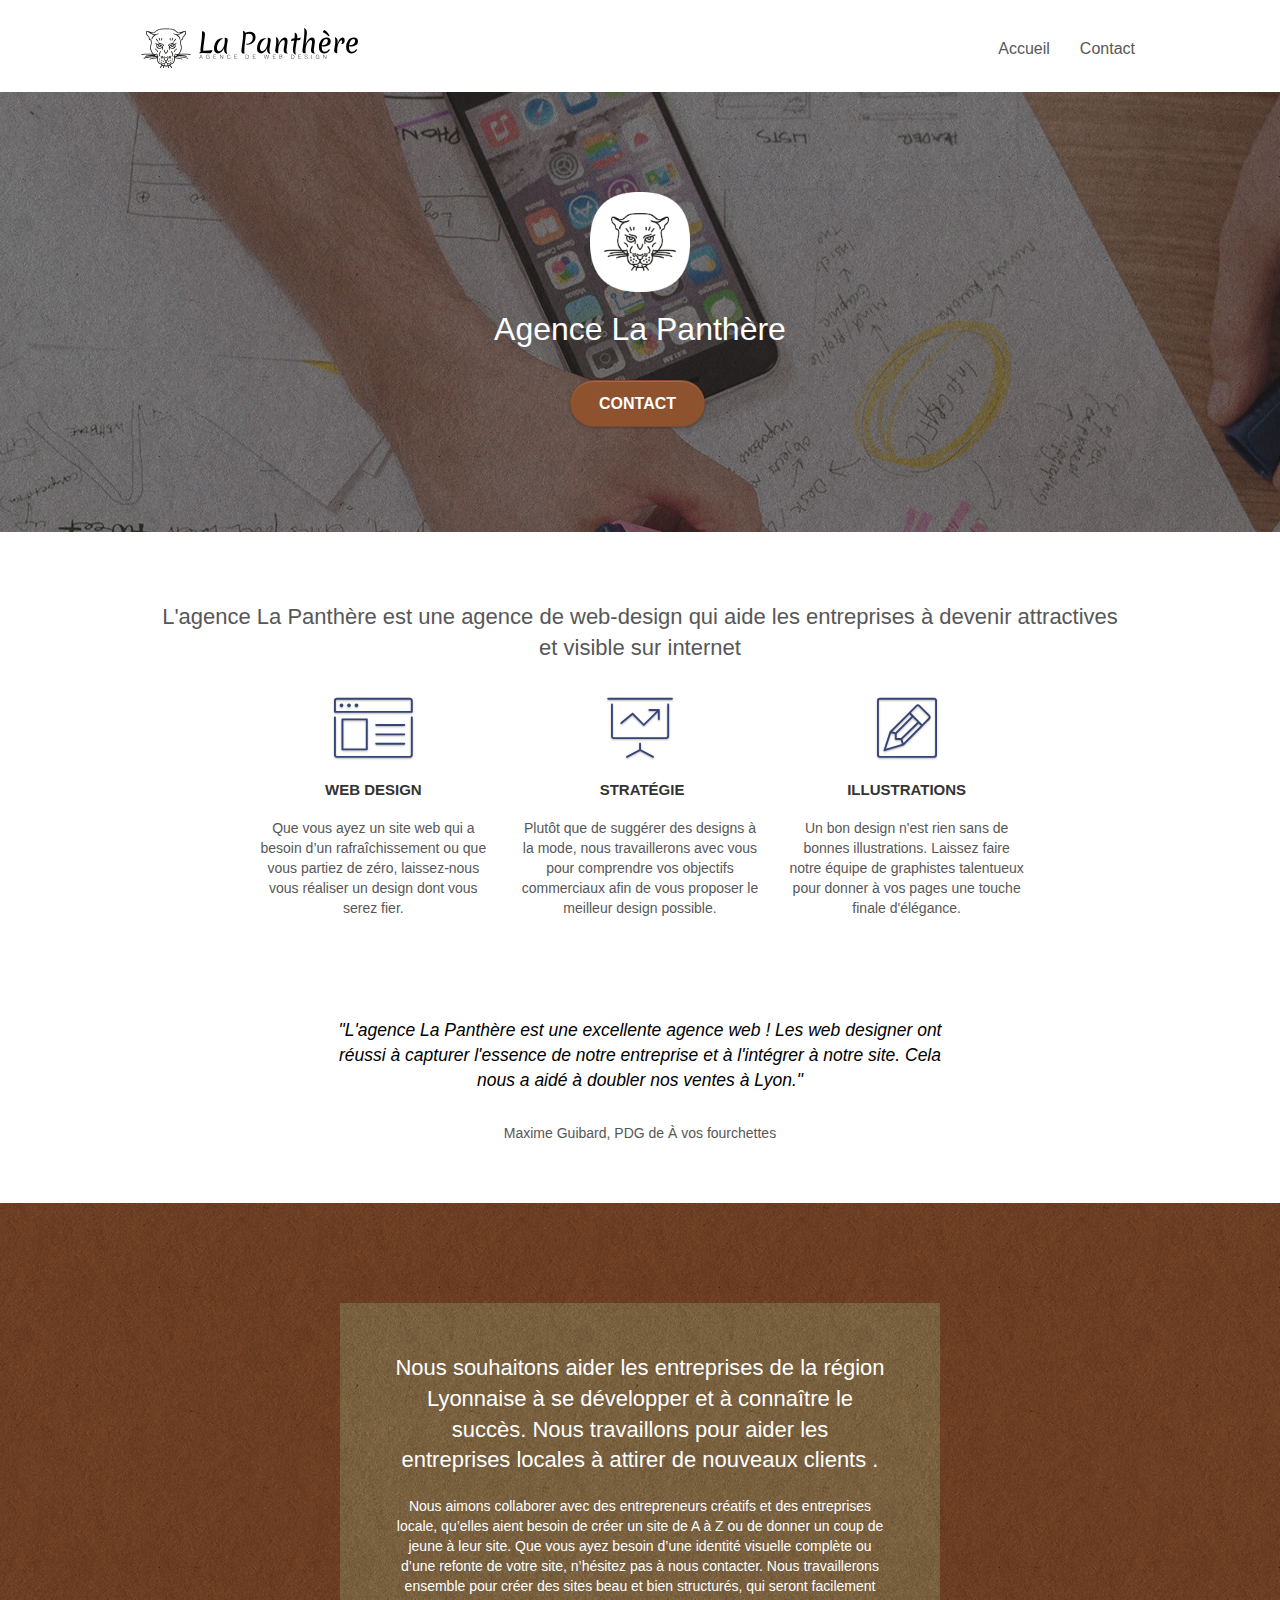
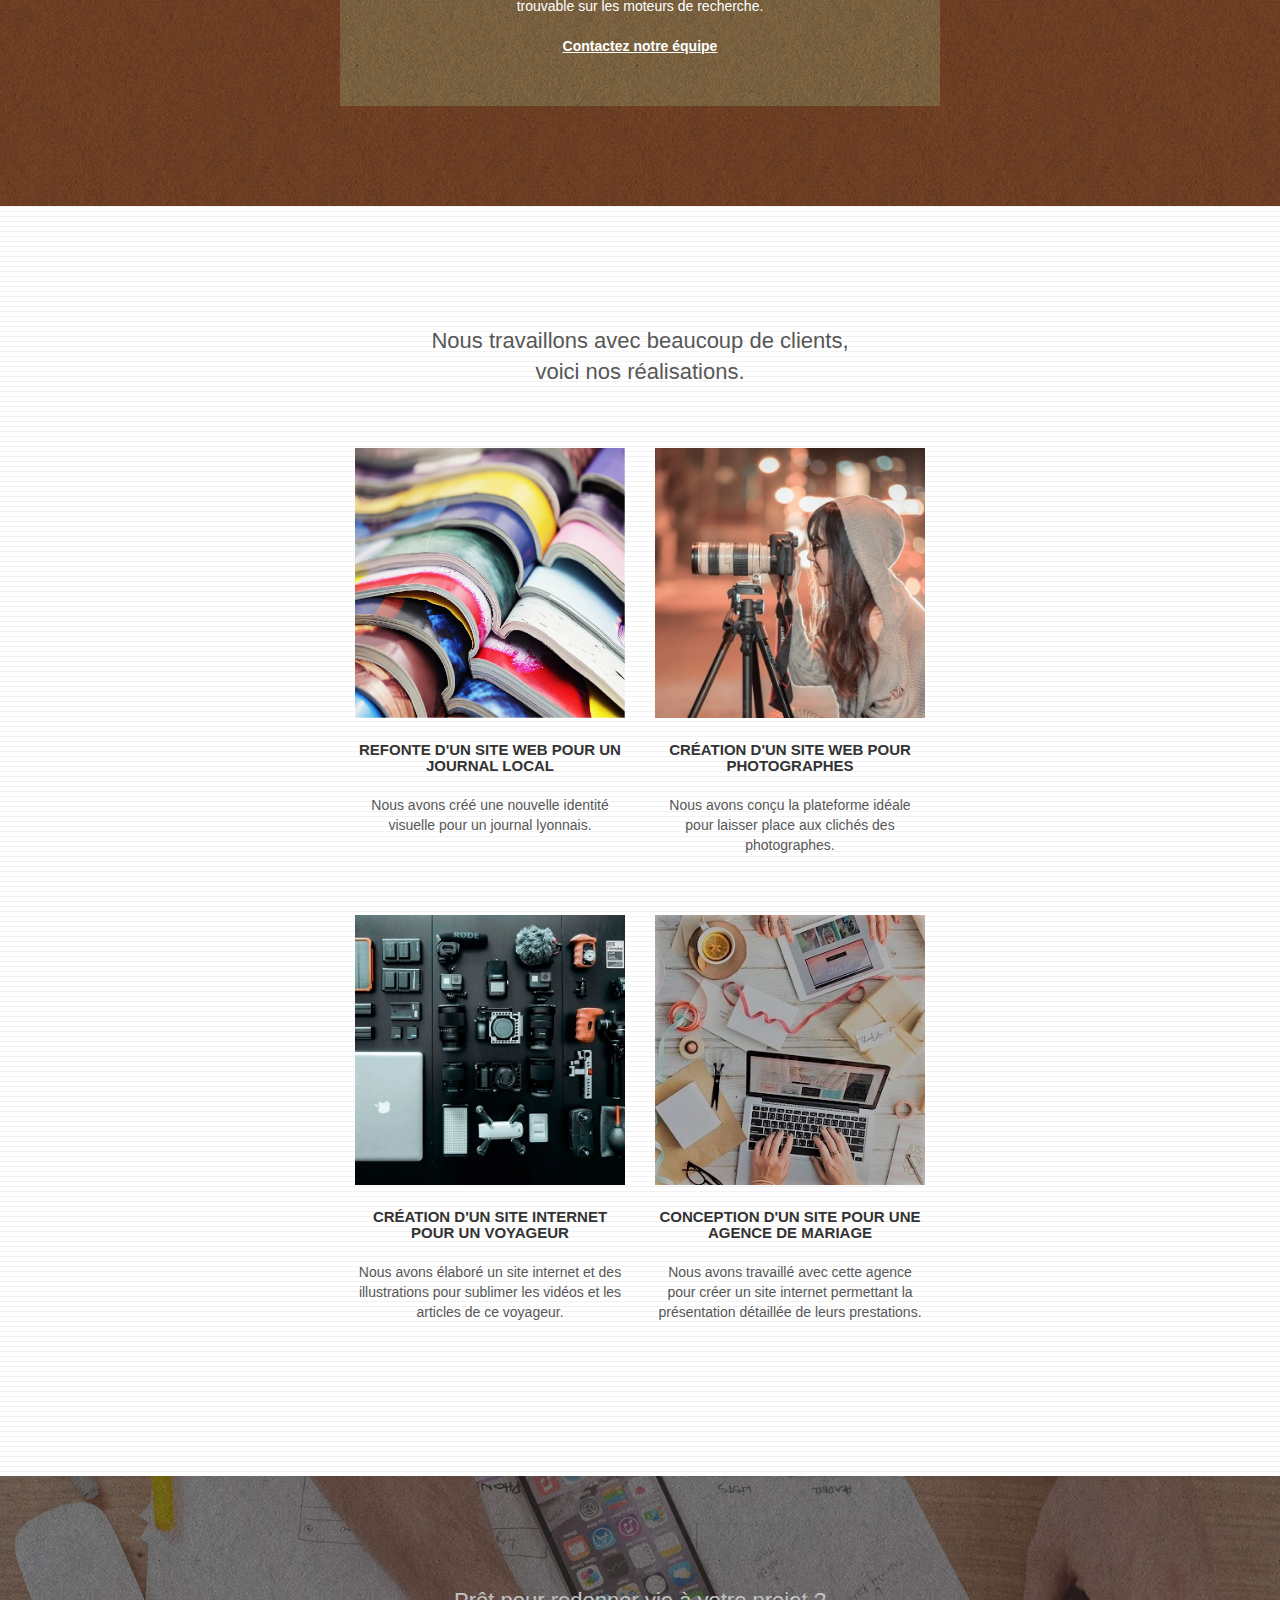
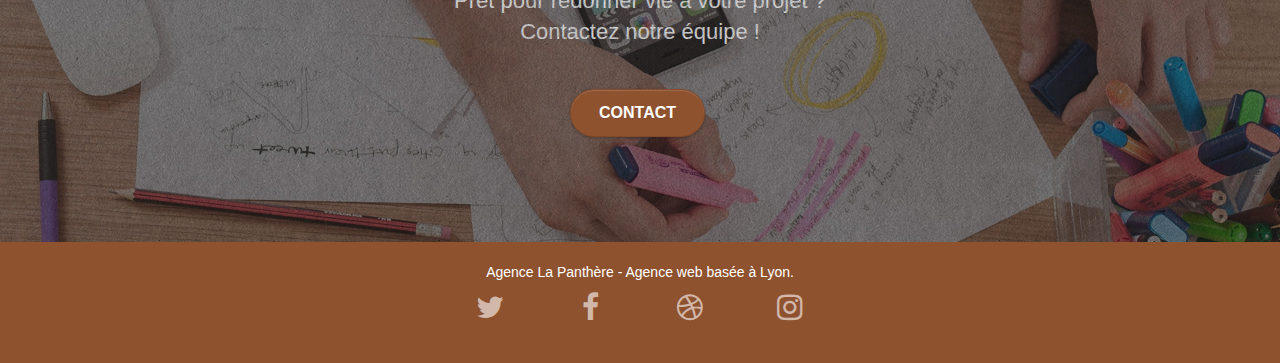
==== commit 673b7074: "Ajout des balises h2 pour les titres" ====
--- a/index.html
+++ b/index.html
@@ -46,7 +46,7 @@
 						<a href="home.html">Accueil</a>
 					</li>
 					<li>
-						<a href="contacter-votre-agence-home.html">Contact</a>
+						<a href="contacter-votre-agence-web-design.html">Contact</a>
 					</li>
 				</ul>
 			</div>
@@ -62,12 +62,12 @@
 	<div class="container bloc-lg">
 		<div class="row tight-width-whitespace">
 			<div class="col-sm-12 text-center">
-				<img src="img/logo.png" class="center-block image-resize-mode" width="100" alt="Logo la panthère" />
+				<img src="img/logo.png" class="center-block image-resize-mode" width="100"/>
 				<h1 class="text-center hero-bloc-text tc-white ">
 					Agence La Panthère
 				</h1>
 				
-				<a href="contacter-votre-agence-home.html" class="btn btn-lg btn-clean btn-rd cta-hero btn-atomic-tangerine" id="cta-hero">Contact</a>
+				<a href="contacter-votre-agence-web-design.html" class="btn btn-lg btn-clean btn-rd cta-hero btn-atomic-tangerine" id="cta-hero">Contact</a>
 				
 			</div>
 		</div>
@@ -80,7 +80,7 @@
 	<div class="container bloc-md">
 
 		
-		<p class="col-sm-12 text-center">L'agence La Panthère est une agence de web-design qui aide les entreprises à devenir attractives et visible sur internet</p>
+		<h2 class="col-sm-12 text-center">L'agence La Panthère est une agence de web-design qui aide les entreprises à devenir attractives et visible sur internet</h2>
 		
 
 		<div class="row voffset-lg med-width-whitespace">
@@ -137,7 +137,7 @@
 					Nous souhaitons aider les entreprises de la région Lyonnaise à se développer et à connaître le succès. Nous travaillons pour aider les entreprises locales à attirer de nouveaux clients .<br>
 				</h2>
 				<p class="text-center white">
-					Nous aimons collaborer avec des entrepreneurs créatifs et des entreprises locale, qu’elles aient besoin de créer un site de A à Z ou de donner un coup de jeune à leur site. Que vous ayez besoin d’une identité visuelle complète ou d’une refonte de votre site, n’hésitez pas à nous contacter. Nous travaillerons ensemble pour créer des sites beau et bien structurés, qui seront facilement trouvable sur les moteurs de recherche. <br><br><a class="ltc-white bold-link" href="contacter-votre-agence-home.html">Contactez notre équipe</a><br>
+					Nous aimons collaborer avec des entrepreneurs créatifs et des entreprises locale, qu’elles aient besoin de créer un site de A à Z ou de donner un coup de jeune à leur site. Que vous ayez besoin d’une identité visuelle complète ou d’une refonte de votre site, n’hésitez pas à nous contacter. Nous travaillerons ensemble pour créer des sites beau et bien structurés, qui seront facilement trouvable sur les moteurs de recherche. <br><br><a class="ltc-white bold-link" href="contacter-votre-agence-web-design.html">Contactez notre équipe</a><br>
 				</p>
 			</div>
 		</div>
@@ -150,7 +150,7 @@
 	<div class="container bloc-lg">
 		<div class="row">
 			<div class="col-sm-12 text-center">
-				<h2>Nous travaillons avec beaucoup de clients voici nos réalisations</h2>
+				<h2>Nous travaillons avec beaucoup de clients,<br> voici nos réalisations.</h2>
 			</div>
 		</div>
 		<div class="row tight-width-whitespace portfolio-row">
@@ -206,7 +206,7 @@
 				Prêt pour redonner vie à votre projet ?<br>Contactez notre équipe !
 			</h2>
 			<div class="col-sm-12 text-center">
-				<a href="contacter-votre-agence-home.html" class="btn btn-atomic-tangerine btn-clean btn-rd btn-lg cta-hero">Contact</a>
+				<a href="contacter-votre-agence-web-design.html" class="btn btn-atomic-tangerine btn-clean btn-rd btn-lg cta-hero">Contact</a>
 			</div>
 		</div>
 	</div>
